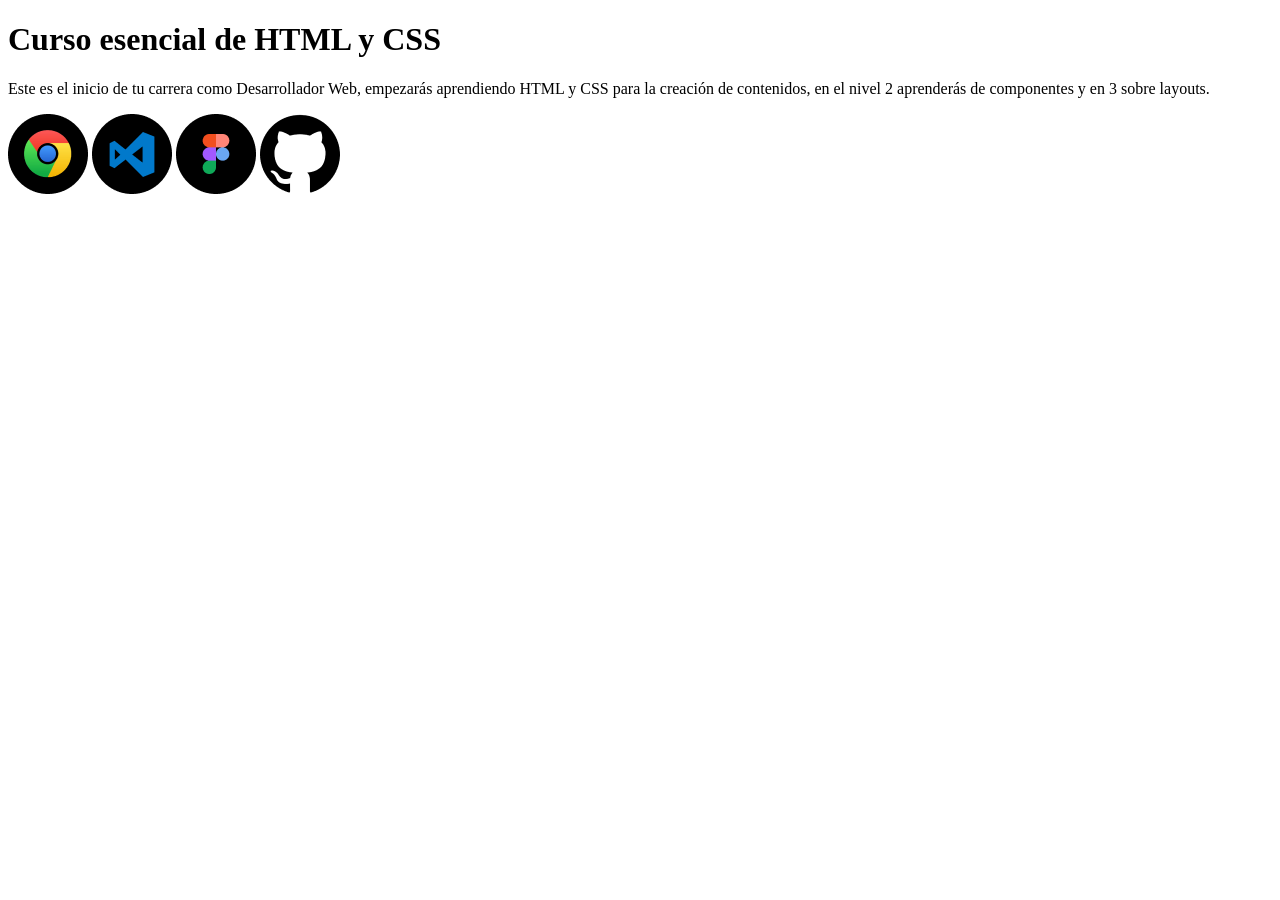
==== index.html @ 7b916be7 "v1" ====
<!DOCTYPE html>
<html lang="es">
<head>
    <meta charset="UTF-8">
    <meta http-equiv="X-UA-Compatible" content="IE=edge">
    <meta name="viewport" content="width=device-width, initial-scale=1.0">
    <title>Blog de Alejandro</title>
</head>
<body>
    <h1>
        Curso esencial de HTML y CSS
    </h1>

    <p>
        Este es el inicio de tu carrera como Desarrollador Web, empezarás aprendiendo HTML y CSS para la creación de contenidos, en el nivel 2 aprenderás de componentes y en 3 sobre layouts.
    </p>

    <img src="imagenes/google_chrome.png" alt="Logo de Google Chrome" title="Logo de Google Chrome">
    <img src="imagenes/visual_studio_code.png" alt="Logo del editor de codigo Visual Studio Code" title="Logo del editor de codigo Visual Studio Code">
    <img src="imagenes/figma.png" alt="Logo de Figma" title="Logo de Figma">
    <img src="imagenes/github.png" alt="Logo de Github" title="Logo de Github"> 
    
</body>
</html>
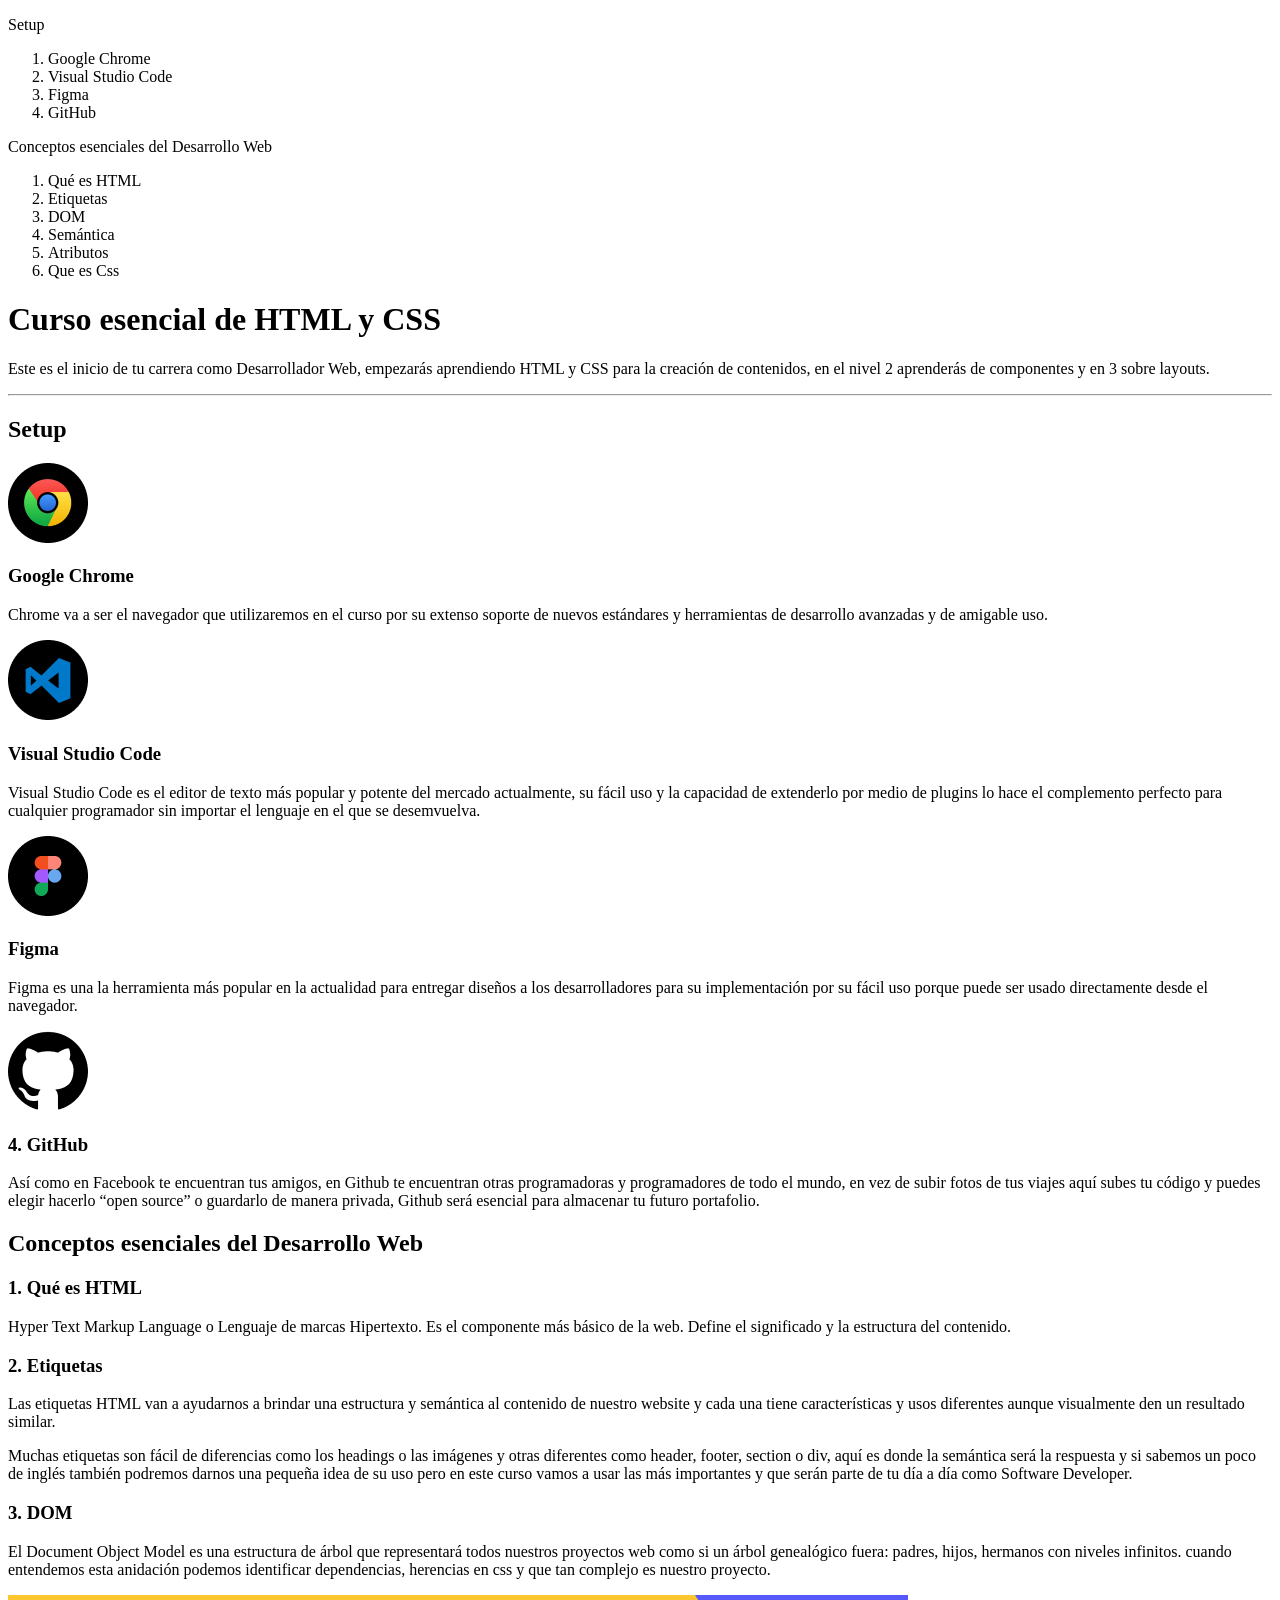
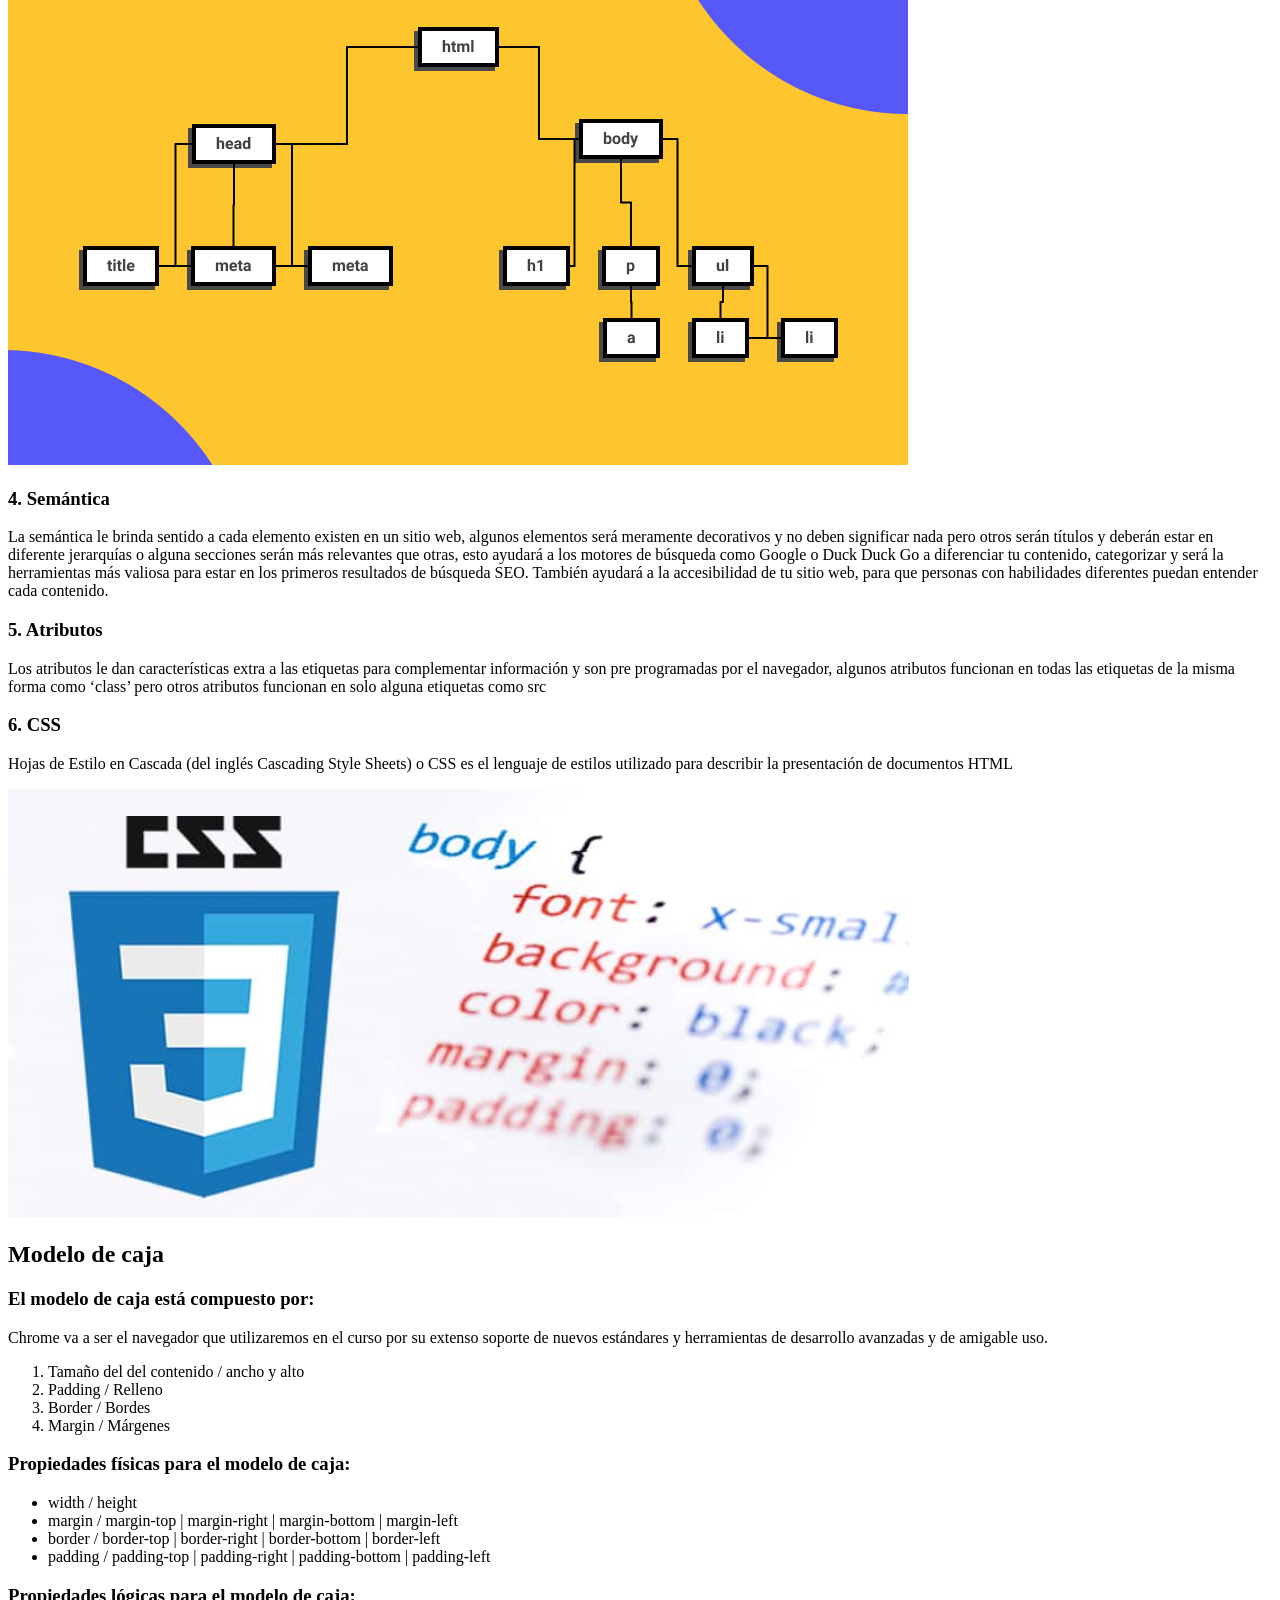
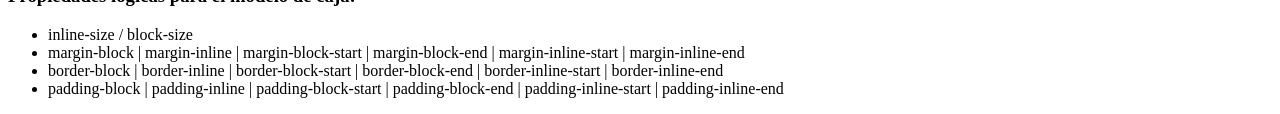
==== commit 71672fd1: "clase 16" ====
--- a/index.html
+++ b/index.html
@@ -7,6 +7,26 @@
     <title>Blog de Alejandro</title>
 </head>
 <body>
+    <header>
+        <nav>
+            <p>Setup</p>
+            <ol>
+                <li>Google Chrome</li>
+                <li>Visual Studio Code</li>
+                <li>Figma</li>
+                <li>GitHub</li>
+            </ol>
+            <p>Conceptos esenciales del Desarrollo Web</p>
+            <ol>
+                <li>Qué es HTML</li>
+                <li>Etiquetas</li>
+                <li>DOM</li>
+                <li>Semántica</li>
+                <li>Atributos</li>
+                <li>Que es Css</li>
+            </ol>
+        </nav>
+    </header>
     <h1>
         Curso esencial de HTML y CSS
     </h1>
@@ -14,11 +34,129 @@
     <p>
         Este es el inicio de tu carrera como Desarrollador Web, empezarás aprendiendo HTML y CSS para la creación de contenidos, en el nivel 2 aprenderás de componentes y en 3 sobre layouts.
     </p>
+    <hr>
 
+    <h2>
+        Setup
+    </h2>
     <img src="imagenes/google_chrome.png" alt="Logo de Google Chrome" title="Logo de Google Chrome">
+    <h3>
+        Google Chrome
+    </h3>
+    <p>
+        Chrome va a ser el navegador que utilizaremos en el curso por su extenso soporte de nuevos estándares y herramientas de desarrollo avanzadas y de amigable uso.
+    </p>
+
     <img src="imagenes/visual_studio_code.png" alt="Logo del editor de codigo Visual Studio Code" title="Logo del editor de codigo Visual Studio Code">
+    <h3>
+        Visual Studio Code
+    </h3>
+    <p>
+        Visual Studio Code es el editor de texto más popular y potente del mercado actualmente, su fácil uso y la capacidad de extenderlo por medio de plugins lo hace el complemento perfecto para cualquier programador sin importar el lenguaje en el que se desemvuelva.
+    </p>
+
     <img src="imagenes/figma.png" alt="Logo de Figma" title="Logo de Figma">
+    <h3>
+        Figma 
+    </h3>
+    <p>
+        Figma es una la herramienta más popular en la actualidad para entregar diseños a los desarrolladores para su implementación por su fácil uso porque puede ser usado directamente desde el navegador.
+    </p>
+
     <img src="imagenes/github.png" alt="Logo de Github" title="Logo de Github"> 
-    
-</body>
+    <h3>
+        4. GitHub
+    </h3>
+    <p>
+        Así como en Facebook te encuentran tus amigos, en Github te encuentran otras programadoras y programadores de todo el mundo, en vez de subir fotos de tus viajes aquí subes tu código y puedes elegir hacerlo “open source” o guardarlo de manera privada, Github será esencial para almacenar tu futuro portafolio.
+    </p>
+
+    <h2>
+        Conceptos esenciales del Desarrollo Web
+    </h2>
+    <h3>
+        1. Qué es HTML
+    </h3>
+    <p>
+        Hyper Text Markup Language o Lenguaje de marcas Hipertexto. Es el componente más básico de la web. Define el significado y la estructura del contenido.
+    </p>
+
+    <h3>
+        2. Etiquetas
+    </h3>
+    <p>
+        Las etiquetas HTML van a ayudarnos a brindar una estructura y semántica al contenido de nuestro website y cada una tiene características y usos diferentes aunque visualmente den un resultado similar.
+    </p>
+    <p>
+        Muchas etiquetas son fácil de diferencias como los headings o las imágenes y otras diferentes como header, footer, section o div, aquí es donde la semántica será la respuesta y si sabemos un poco de inglés también podremos darnos una pequeña idea de su uso pero en este curso vamos a usar las más importantes y que serán parte de tu día a día como Software Developer.
+    </p>
+
+    <h3>
+        3. DOM
+    </h3>
+    <p>
+        El Document Object Model es una estructura de árbol que representará todos nuestros proyectos web como si un árbol genealógico fuera: padres, hijos, hermanos con niveles infinitos. cuando entendemos esta anidación podemos identificar dependencias, herencias en css y que tan complejo es nuestro proyecto.
+    </p>
+    <img src="./imagenes/dom.png" alt="Estructura de Arbol que representa al Document Object Model">
+
+    <h3>
+        4. Semántica
+    </h3>
+    <p>
+        La semántica le brinda sentido a cada elemento existen en un sitio web, algunos elementos será meramente decorativos y no deben significar nada pero otros serán títulos y deberán estar en diferente jerarquías o alguna secciones serán más relevantes que otras, esto ayudará a los motores de búsqueda como Google o Duck Duck Go a diferenciar tu contenido, categorizar y será la herramientas más valiosa para estar en los primeros resultados de búsqueda SEO. También ayudará a la accesibilidad de tu sitio web, para que personas con habilidades diferentes puedan entender cada contenido.
+    </p>
+
+    <h3>
+        5. Atributos
+    </h3>
+    <p>
+        Los atributos le dan características extra a las etiquetas para complementar información y son pre programadas por el navegador, algunos atributos funcionan en todas las etiquetas de la misma forma como ‘class’ pero otros atributos funcionan en solo alguna etiquetas como src
+    </p>
+
+    <h3>
+        6. CSS
+    </h3>
+    <p>
+        Hojas de Estilo en Cascada (del inglés Cascading Style Sheets) o CSS es el lenguaje de estilos utilizado para describir la presentación de documentos HTML
+    </p>
+    <img src="./imagenes/css.png" alt="Hojas de Estilo en Cascada">
+
+    <h2>
+        Modelo de caja
+    </h2>
+    <h3>
+        El modelo de caja está compuesto por:
+    </h3>
+    <p>
+        Chrome va a ser el navegador que utilizaremos en el curso por su extenso soporte de nuevos estándares y herramientas de desarrollo avanzadas y de amigable uso.
+    </p>
+    <ol>
+        <li>Tamaño del del contenido / ancho y alto</li>
+        <li>Padding / Relleno</li>
+        <li>Border / Bordes</li>
+        <li>Margin / Márgenes</li>
+    </ol>
+
+    <h3>
+        Propiedades físicas para el modelo de caja:
+    </h3>
+    <ul>
+        <li>width / height</li>
+        <li>margin / margin-top | margin-right | margin-bottom | margin-left</li>
+        <li>border / border-top | border-right | border-bottom | border-left</li>
+        <li>padding / padding-top | padding-right | padding-bottom | padding-left</li>
+    </ul>
+
+    <h3>
+        Propiedades lógicas para el modelo de caja:
+    </h3>
+    <ul>
+        <li>inline-size / block-size</li>
+        <li>margin-block | margin-inline | margin-block-start | margin-block-end | margin-inline-start | margin-inline-end</li>
+        <li>border-block | border-inline | border-block-start | border-block-end | border-inline-start | border-inline-end</li>
+        <li>padding-block | padding-inline | padding-block-start | padding-block-end | padding-inline-start | padding-inline-end</li>
+    </ul>
+
+
+    </body>
 </html>
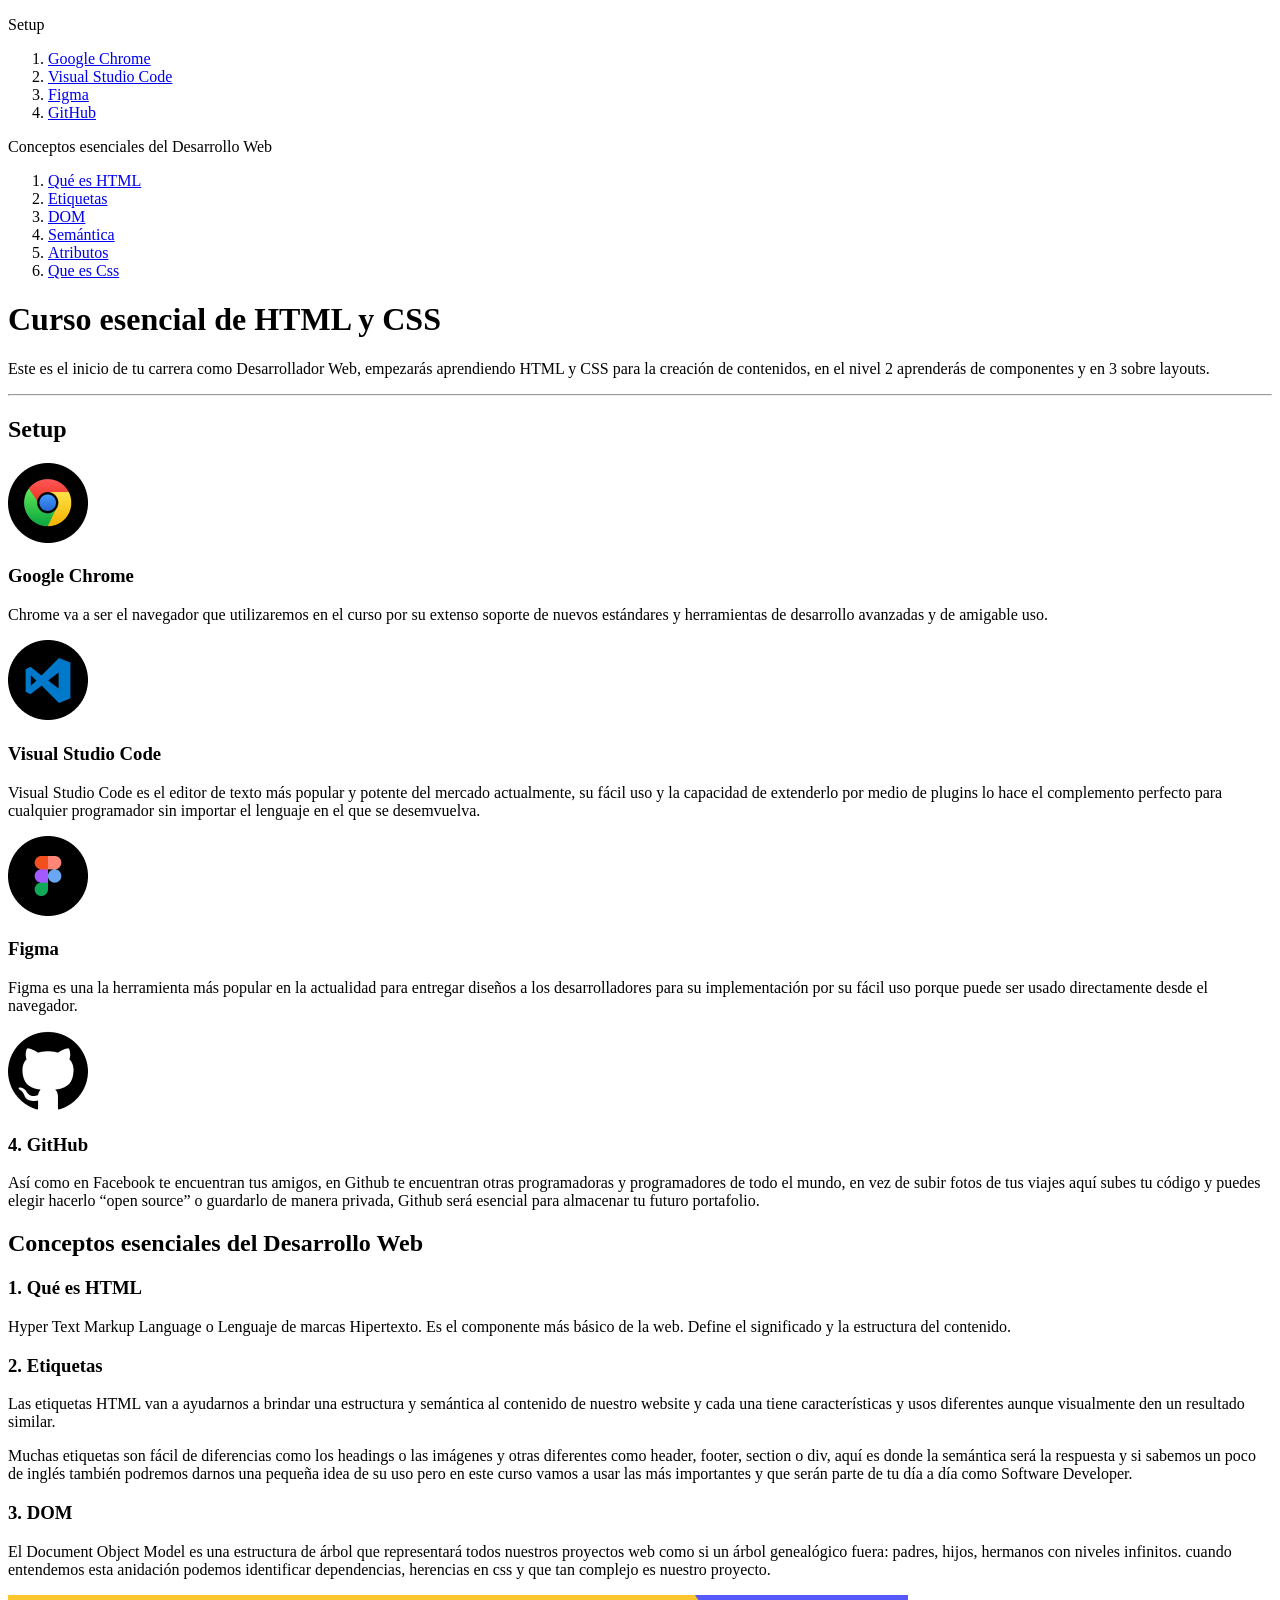
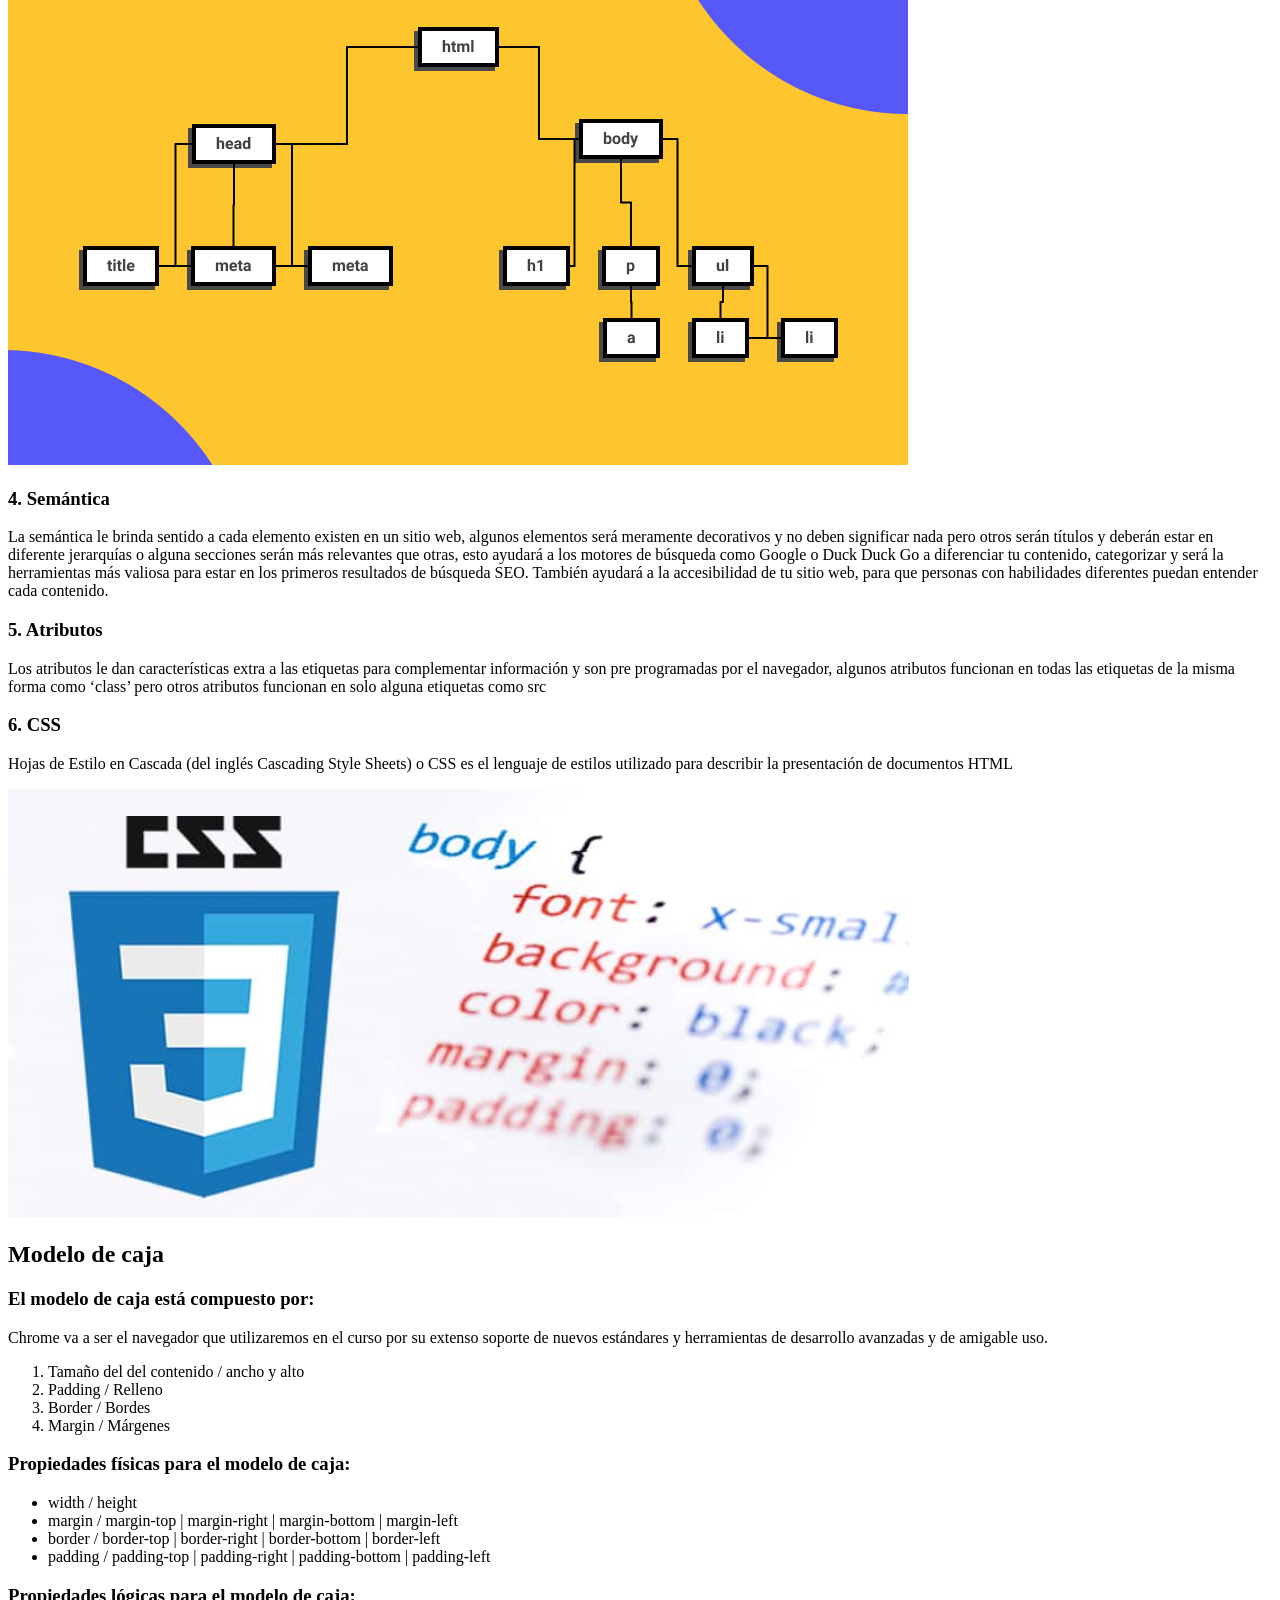
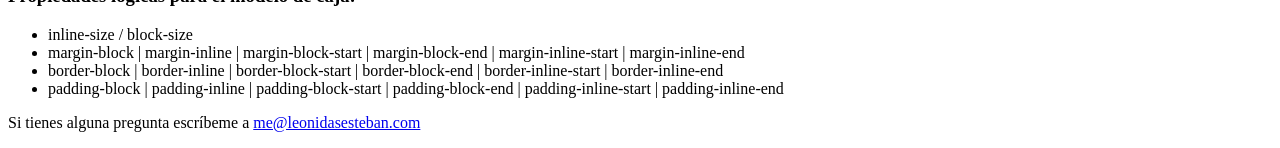
==== commit f831e67d: "clase 17" ====
--- a/index.html
+++ b/index.html
@@ -11,19 +11,19 @@
         <nav>
             <p>Setup</p>
             <ol>
-                <li>Google Chrome</li>
-                <li>Visual Studio Code</li>
-                <li>Figma</li>
-                <li>GitHub</li>
+                <li><a href="#google-chrome">Google Chrome</a></li>
+                <li><a href="#vsc">Visual Studio Code</a> </li>
+                <li><a href="#figma">Figma</a> </li>
+                <li><a href="#github">GitHub</a> </li>
             </ol>
             <p>Conceptos esenciales del Desarrollo Web</p>
             <ol>
-                <li>Qué es HTML</li>
-                <li>Etiquetas</li>
-                <li>DOM</li>
-                <li>Semántica</li>
-                <li>Atributos</li>
-                <li>Que es Css</li>
+                <li><a href="#html">Qué es HTML</a> </li>
+                <li><a href="#etiquetas">Etiquetas</a> </li>
+                <li><a href="#dom">DOM</a> </li>
+                <li><a href="#semantica">Semántica</a> </li>
+                <li><a href="#atributos">Atributos</a> </li>
+                <li><a href="#css">Que es Css</a> </li>
             </ol>
         </nav>
     </header>
@@ -40,7 +40,7 @@
         Setup
     </h2>
     <img src="imagenes/google_chrome.png" alt="Logo de Google Chrome" title="Logo de Google Chrome">
-    <h3>
+    <h3 id="google-chrome">
         Google Chrome
     </h3>
     <p>
@@ -48,7 +48,7 @@
     </p>
 
     <img src="imagenes/visual_studio_code.png" alt="Logo del editor de codigo Visual Studio Code" title="Logo del editor de codigo Visual Studio Code">
-    <h3>
+    <h3 id="vsc">
         Visual Studio Code
     </h3>
     <p>
@@ -56,7 +56,7 @@
     </p>
 
     <img src="imagenes/figma.png" alt="Logo de Figma" title="Logo de Figma">
-    <h3>
+    <h3 id="figma">
         Figma 
     </h3>
     <p>
@@ -64,7 +64,7 @@
     </p>
 
     <img src="imagenes/github.png" alt="Logo de Github" title="Logo de Github"> 
-    <h3>
+    <h3 id="github">
         4. GitHub
     </h3>
     <p>
@@ -74,14 +74,14 @@
     <h2>
         Conceptos esenciales del Desarrollo Web
     </h2>
-    <h3>
+    <h3 id="html">
         1. Qué es HTML
     </h3>
     <p>
         Hyper Text Markup Language o Lenguaje de marcas Hipertexto. Es el componente más básico de la web. Define el significado y la estructura del contenido.
     </p>
 
-    <h3>
+    <h3 id="etiquetas">
         2. Etiquetas
     </h3>
     <p>
@@ -91,7 +91,7 @@
         Muchas etiquetas son fácil de diferencias como los headings o las imágenes y otras diferentes como header, footer, section o div, aquí es donde la semántica será la respuesta y si sabemos un poco de inglés también podremos darnos una pequeña idea de su uso pero en este curso vamos a usar las más importantes y que serán parte de tu día a día como Software Developer.
     </p>
 
-    <h3>
+    <h3 id="dom">
         3. DOM
     </h3>
     <p>
@@ -99,21 +99,21 @@
     </p>
     <img src="./imagenes/dom.png" alt="Estructura de Arbol que representa al Document Object Model">
 
-    <h3>
+    <h3 id="semantica">
         4. Semántica
     </h3>
     <p>
         La semántica le brinda sentido a cada elemento existen en un sitio web, algunos elementos será meramente decorativos y no deben significar nada pero otros serán títulos y deberán estar en diferente jerarquías o alguna secciones serán más relevantes que otras, esto ayudará a los motores de búsqueda como Google o Duck Duck Go a diferenciar tu contenido, categorizar y será la herramientas más valiosa para estar en los primeros resultados de búsqueda SEO. También ayudará a la accesibilidad de tu sitio web, para que personas con habilidades diferentes puedan entender cada contenido.
     </p>
 
-    <h3>
+    <h3 id="atributos">
         5. Atributos
     </h3>
     <p>
         Los atributos le dan características extra a las etiquetas para complementar información y son pre programadas por el navegador, algunos atributos funcionan en todas las etiquetas de la misma forma como ‘class’ pero otros atributos funcionan en solo alguna etiquetas como src
     </p>
 
-    <h3>
+    <h3 id="css">
         6. CSS
     </h3>
     <p>
@@ -156,6 +156,7 @@
         <li>border-block | border-inline | border-block-start | border-block-end | border-inline-start | border-inline-end</li>
         <li>padding-block | padding-inline | padding-block-start | padding-block-end | padding-inline-start | padding-inline-end</li>
     </ul>
+    <p>Si tienes alguna pregunta escríbeme a <a href="mailto:me@leonidasesteban.com">me@leonidasesteban.com</a></p>
 
 
     </body>
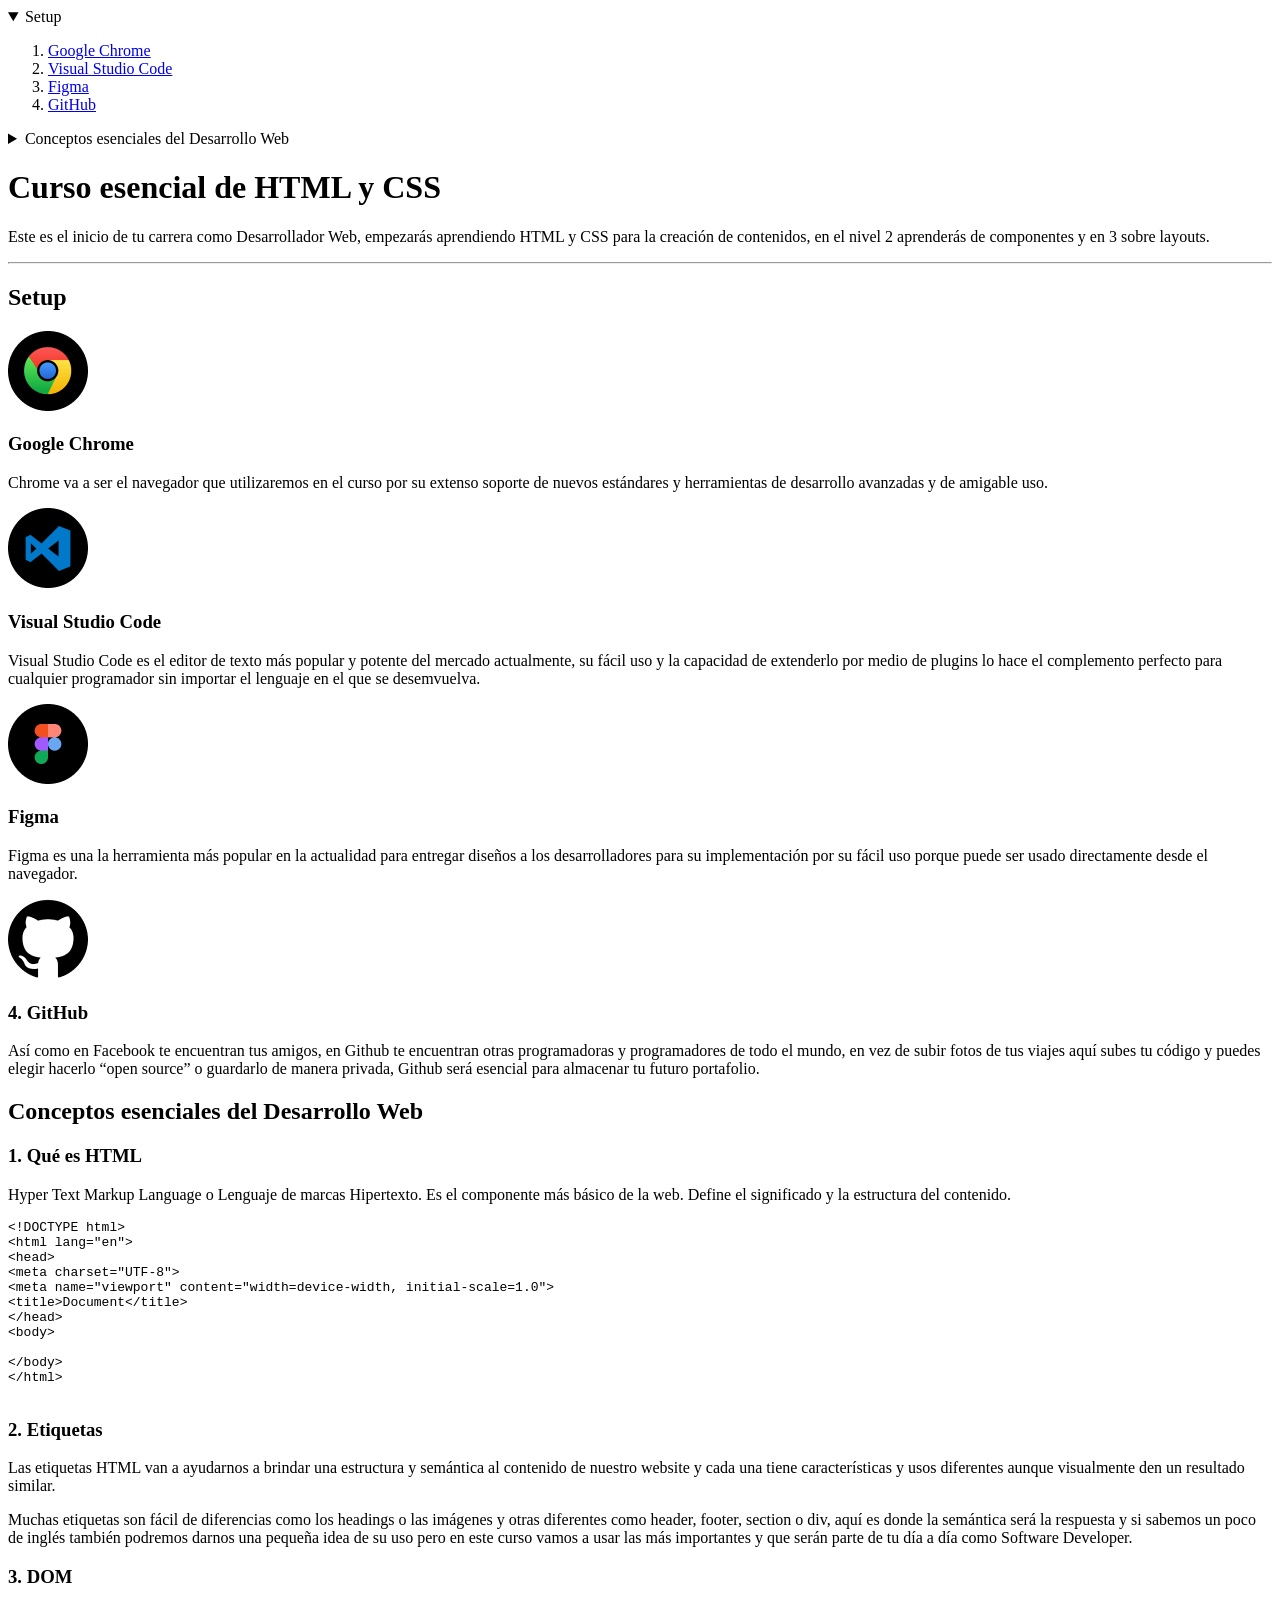
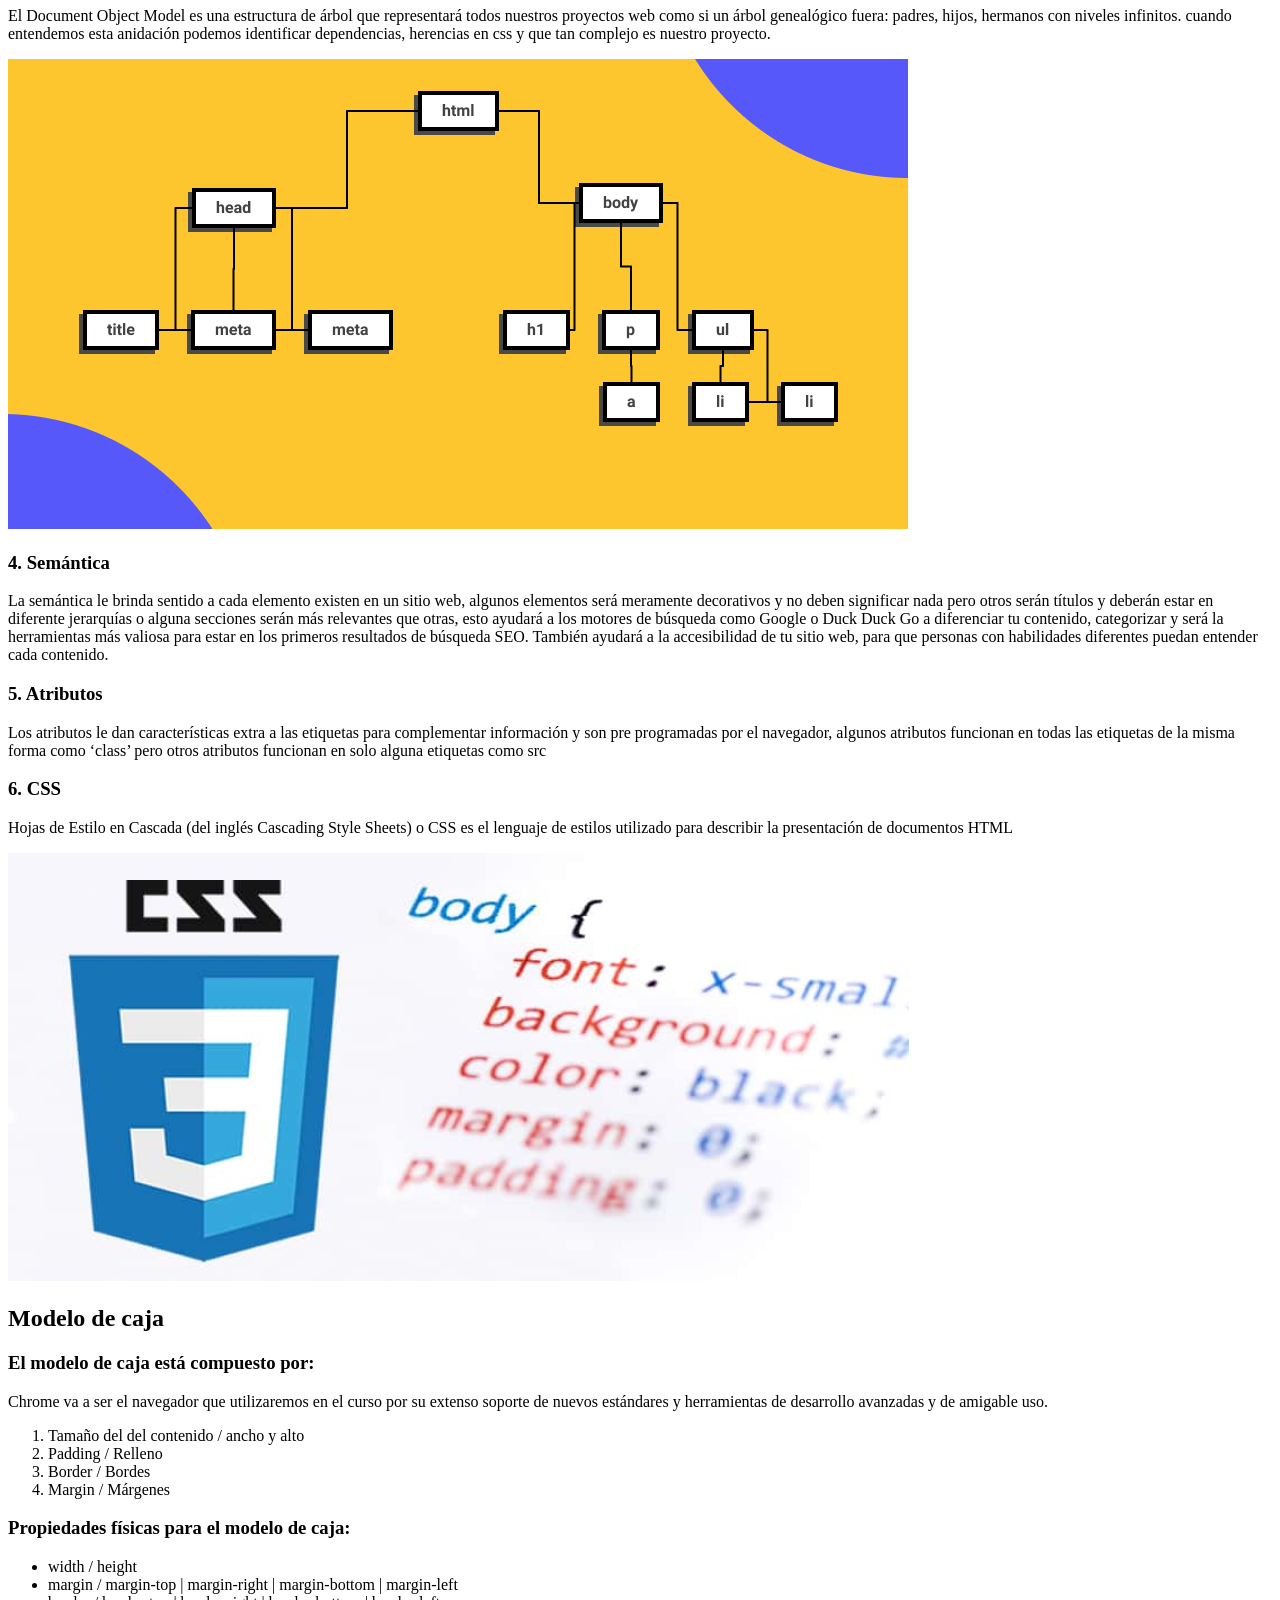
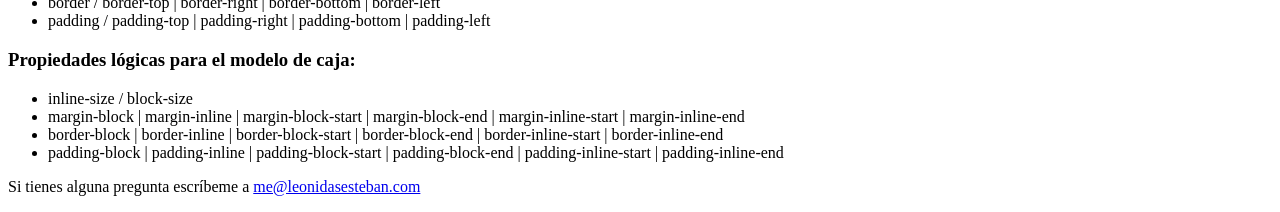
==== commit 48486284: "clase 18 y 19" ====
--- a/index.html
+++ b/index.html
@@ -1,162 +1,185 @@
 <!DOCTYPE html>
 <html lang="es">
-<head>
-    <meta charset="UTF-8">
-    <meta http-equiv="X-UA-Compatible" content="IE=edge">
-    <meta name="viewport" content="width=device-width, initial-scale=1.0">
-    <title>Blog de Alejandro</title>
-</head>
-<body>
-    <header>
-        <nav>
-            <p>Setup</p>
-            <ol>
-                <li><a href="#google-chrome">Google Chrome</a></li>
-                <li><a href="#vsc">Visual Studio Code</a> </li>
-                <li><a href="#figma">Figma</a> </li>
-                <li><a href="#github">GitHub</a> </li>
-            </ol>
-            <p>Conceptos esenciales del Desarrollo Web</p>
-            <ol>
-                <li><a href="#html">Qué es HTML</a> </li>
-                <li><a href="#etiquetas">Etiquetas</a> </li>
-                <li><a href="#dom">DOM</a> </li>
-                <li><a href="#semantica">Semántica</a> </li>
-                <li><a href="#atributos">Atributos</a> </li>
-                <li><a href="#css">Que es Css</a> </li>
-            </ol>
-        </nav>
-    </header>
-    <h1>
-        Curso esencial de HTML y CSS
-    </h1>
+    <head>
+        <meta charset="UTF-8">
+        <meta http-equiv="X-UA-Compatible" content="IE=edge">
+        <meta name="viewport" content="width=device-width, initial-scale=1.0">
+        <title>Blog de Alejandro</title>
+    </head>
+    <body>
+        <header>
+            <nav>
+                <details open>
+                    <summary>
+                        Setup
 
-    <p>
-        Este es el inicio de tu carrera como Desarrollador Web, empezarás aprendiendo HTML y CSS para la creación de contenidos, en el nivel 2 aprenderás de componentes y en 3 sobre layouts.
-    </p>
-    <hr>
+                    </summary>
+                    <ol>
+                        <li><a href="#google-chrome">Google Chrome</a></li>
+                        <li><a href="#vsc">Visual Studio Code</a> </li>
+                        <li><a href="#figma">Figma</a> </li>
+                        <li><a href="#github">GitHub</a> </li>
+                    </ol>
+                </details>
 
-    <h2>
-        Setup
-    </h2>
-    <img src="imagenes/google_chrome.png" alt="Logo de Google Chrome" title="Logo de Google Chrome">
-    <h3 id="google-chrome">
-        Google Chrome
-    </h3>
-    <p>
-        Chrome va a ser el navegador que utilizaremos en el curso por su extenso soporte de nuevos estándares y herramientas de desarrollo avanzadas y de amigable uso.
-    </p>
+                <details>
+                    <summary>
+                        Conceptos esenciales del Desarrollo Web
+                    </summary>
+                    <ol>
+                        <li><a href="#html">Qué es HTML</a> </li>
+                        <li><a href="#etiquetas">Etiquetas</a> </li>
+                        <li><a href="#dom">DOM</a> </li>
+                        <li><a href="#semantica">Semántica</a> </li>
+                        <li><a href="#atributos">Atributos</a> </li>
+                        <li><a href="#css">Que es Css</a> </li>
+                    </ol>
+                </details>
+            </nav>
+        </header>
+        <h1>
+            Curso esencial de HTML y CSS
+        </h1>
 
-    <img src="imagenes/visual_studio_code.png" alt="Logo del editor de codigo Visual Studio Code" title="Logo del editor de codigo Visual Studio Code">
-    <h3 id="vsc">
-        Visual Studio Code
-    </h3>
-    <p>
-        Visual Studio Code es el editor de texto más popular y potente del mercado actualmente, su fácil uso y la capacidad de extenderlo por medio de plugins lo hace el complemento perfecto para cualquier programador sin importar el lenguaje en el que se desemvuelva.
-    </p>
+        <p>
+            Este es el inicio de tu carrera como Desarrollador Web, empezarás aprendiendo HTML y CSS para la creación de contenidos, en el nivel 2 aprenderás de componentes y en 3 sobre layouts.
+        </p>
+        <hr>
 
-    <img src="imagenes/figma.png" alt="Logo de Figma" title="Logo de Figma">
-    <h3 id="figma">
-        Figma 
-    </h3>
-    <p>
-        Figma es una la herramienta más popular en la actualidad para entregar diseños a los desarrolladores para su implementación por su fácil uso porque puede ser usado directamente desde el navegador.
-    </p>
+        <h2>
+            Setup
+        </h2>
+        <img src="imagenes/google_chrome.png" alt="Logo de Google Chrome" title="Logo de Google Chrome">
+        <h3 id="google-chrome">
+            Google Chrome
+        </h3>
+        <p>
+            Chrome va a ser el navegador que utilizaremos en el curso por su extenso soporte de nuevos estándares y herramientas de desarrollo avanzadas y de amigable uso.
+        </p>
 
-    <img src="imagenes/github.png" alt="Logo de Github" title="Logo de Github"> 
-    <h3 id="github">
-        4. GitHub
-    </h3>
-    <p>
-        Así como en Facebook te encuentran tus amigos, en Github te encuentran otras programadoras y programadores de todo el mundo, en vez de subir fotos de tus viajes aquí subes tu código y puedes elegir hacerlo “open source” o guardarlo de manera privada, Github será esencial para almacenar tu futuro portafolio.
-    </p>
+        <img src="imagenes/visual_studio_code.png" alt="Logo del editor de codigo Visual Studio Code" title="Logo del editor de codigo Visual Studio Code">
+        <h3 id="vsc">
+            Visual Studio Code
+        </h3>
+        <p>
+            Visual Studio Code es el editor de texto más popular y potente del mercado actualmente, su fácil uso y la capacidad de extenderlo por medio de plugins lo hace el complemento perfecto para cualquier programador sin importar el lenguaje en el que se desemvuelva.
+        </p>
 
-    <h2>
-        Conceptos esenciales del Desarrollo Web
-    </h2>
-    <h3 id="html">
-        1. Qué es HTML
-    </h3>
-    <p>
-        Hyper Text Markup Language o Lenguaje de marcas Hipertexto. Es el componente más básico de la web. Define el significado y la estructura del contenido.
-    </p>
+        <img src="imagenes/figma.png" alt="Logo de Figma" title="Logo de Figma">
+        <h3 id="figma">
+            Figma 
+        </h3>
+        <p>
+            Figma es una la herramienta más popular en la actualidad para entregar diseños a los desarrolladores para su implementación por su fácil uso porque puede ser usado directamente desde el navegador.
+        </p>
 
-    <h3 id="etiquetas">
-        2. Etiquetas
-    </h3>
-    <p>
-        Las etiquetas HTML van a ayudarnos a brindar una estructura y semántica al contenido de nuestro website y cada una tiene características y usos diferentes aunque visualmente den un resultado similar.
-    </p>
-    <p>
-        Muchas etiquetas son fácil de diferencias como los headings o las imágenes y otras diferentes como header, footer, section o div, aquí es donde la semántica será la respuesta y si sabemos un poco de inglés también podremos darnos una pequeña idea de su uso pero en este curso vamos a usar las más importantes y que serán parte de tu día a día como Software Developer.
-    </p>
+        <img src="imagenes/github.png" alt="Logo de Github" title="Logo de Github"> 
+        <h3 id="github">
+            4. GitHub
+        </h3>
+        <p>
+            Así como en Facebook te encuentran tus amigos, en Github te encuentran otras programadoras y programadores de todo el mundo, en vez de subir fotos de tus viajes aquí subes tu código y puedes elegir hacerlo “open source” o guardarlo de manera privada, Github será esencial para almacenar tu futuro portafolio.
+        </p>
 
-    <h3 id="dom">
-        3. DOM
-    </h3>
-    <p>
-        El Document Object Model es una estructura de árbol que representará todos nuestros proyectos web como si un árbol genealógico fuera: padres, hijos, hermanos con niveles infinitos. cuando entendemos esta anidación podemos identificar dependencias, herencias en css y que tan complejo es nuestro proyecto.
-    </p>
-    <img src="./imagenes/dom.png" alt="Estructura de Arbol que representa al Document Object Model">
+        <h2>
+            Conceptos esenciales del Desarrollo Web
+        </h2>
+        <h3 id="html">
+            1. Qué es HTML
+        </h3>
+        <p>
+            Hyper Text Markup Language o Lenguaje de marcas Hipertexto. Es el componente más básico de la web. Define el significado y la estructura del contenido.
+        </p>
+        <pre>
+&lt;!DOCTYPE html&gt;
+&lt;html lang=&quot;en&quot;&gt;
+&lt;head&gt;
+&lt;meta charset=&quot;UTF-8&quot;&gt;
+&lt;meta name=&quot;viewport&quot; content=&quot;width=device-width, initial-scale=1.0&quot;&gt;
+&lt;title&gt;Document&lt;/title&gt;
+&lt;/head&gt;
+&lt;body&gt;
 
-    <h3 id="semantica">
-        4. Semántica
-    </h3>
-    <p>
-        La semántica le brinda sentido a cada elemento existen en un sitio web, algunos elementos será meramente decorativos y no deben significar nada pero otros serán títulos y deberán estar en diferente jerarquías o alguna secciones serán más relevantes que otras, esto ayudará a los motores de búsqueda como Google o Duck Duck Go a diferenciar tu contenido, categorizar y será la herramientas más valiosa para estar en los primeros resultados de búsqueda SEO. También ayudará a la accesibilidad de tu sitio web, para que personas con habilidades diferentes puedan entender cada contenido.
-    </p>
+&lt;/body&gt;
+&lt;/html&gt;
+        </pre>
 
-    <h3 id="atributos">
-        5. Atributos
-    </h3>
-    <p>
-        Los atributos le dan características extra a las etiquetas para complementar información y son pre programadas por el navegador, algunos atributos funcionan en todas las etiquetas de la misma forma como ‘class’ pero otros atributos funcionan en solo alguna etiquetas como src
-    </p>
+        <h3 id="etiquetas">
+            2. Etiquetas
+        </h3>
+        <p>
+            Las etiquetas HTML van a ayudarnos a brindar una estructura y semántica al contenido de nuestro website y cada una tiene características y usos diferentes aunque visualmente den un resultado similar.
+        </p>
+        <p>
+            Muchas etiquetas son fácil de diferencias como los headings o las imágenes y otras diferentes como header, footer, section o div, aquí es donde la semántica será la respuesta y si sabemos un poco de inglés también podremos darnos una pequeña idea de su uso pero en este curso vamos a usar las más importantes y que serán parte de tu día a día como Software Developer.
+        </p>
 
-    <h3 id="css">
-        6. CSS
-    </h3>
-    <p>
-        Hojas de Estilo en Cascada (del inglés Cascading Style Sheets) o CSS es el lenguaje de estilos utilizado para describir la presentación de documentos HTML
-    </p>
-    <img src="./imagenes/css.png" alt="Hojas de Estilo en Cascada">
+        <h3 id="dom">
+            3. DOM
+        </h3>
+        <p>
+            El Document Object Model es una estructura de árbol que representará todos nuestros proyectos web como si un árbol genealógico fuera: padres, hijos, hermanos con niveles infinitos. cuando entendemos esta anidación podemos identificar dependencias, herencias en css y que tan complejo es nuestro proyecto.
+        </p>
+        <img src="./imagenes/dom.png" alt="Estructura de Arbol que representa al Document Object Model">
 
-    <h2>
-        Modelo de caja
-    </h2>
-    <h3>
-        El modelo de caja está compuesto por:
-    </h3>
-    <p>
-        Chrome va a ser el navegador que utilizaremos en el curso por su extenso soporte de nuevos estándares y herramientas de desarrollo avanzadas y de amigable uso.
-    </p>
-    <ol>
-        <li>Tamaño del del contenido / ancho y alto</li>
-        <li>Padding / Relleno</li>
-        <li>Border / Bordes</li>
-        <li>Margin / Márgenes</li>
-    </ol>
+        <h3 id="semantica">
+            4. Semántica
+        </h3>
+        <p>
+            La semántica le brinda sentido a cada elemento existen en un sitio web, algunos elementos será meramente decorativos y no deben significar nada pero otros serán títulos y deberán estar en diferente jerarquías o alguna secciones serán más relevantes que otras, esto ayudará a los motores de búsqueda como Google o Duck Duck Go a diferenciar tu contenido, categorizar y será la herramientas más valiosa para estar en los primeros resultados de búsqueda SEO. También ayudará a la accesibilidad de tu sitio web, para que personas con habilidades diferentes puedan entender cada contenido.
+        </p>
 
-    <h3>
-        Propiedades físicas para el modelo de caja:
-    </h3>
-    <ul>
-        <li>width / height</li>
-        <li>margin / margin-top | margin-right | margin-bottom | margin-left</li>
-        <li>border / border-top | border-right | border-bottom | border-left</li>
-        <li>padding / padding-top | padding-right | padding-bottom | padding-left</li>
-    </ul>
+        <h3 id="atributos">
+            5. Atributos
+        </h3>
+        <p>
+            Los atributos le dan características extra a las etiquetas para complementar información y son pre programadas por el navegador, algunos atributos funcionan en todas las etiquetas de la misma forma como ‘class’ pero otros atributos funcionan en solo alguna etiquetas como src
+        </p>
 
-    <h3>
-        Propiedades lógicas para el modelo de caja:
-    </h3>
-    <ul>
-        <li>inline-size / block-size</li>
-        <li>margin-block | margin-inline | margin-block-start | margin-block-end | margin-inline-start | margin-inline-end</li>
-        <li>border-block | border-inline | border-block-start | border-block-end | border-inline-start | border-inline-end</li>
-        <li>padding-block | padding-inline | padding-block-start | padding-block-end | padding-inline-start | padding-inline-end</li>
-    </ul>
-    <p>Si tienes alguna pregunta escríbeme a <a href="mailto:me@leonidasesteban.com">me@leonidasesteban.com</a></p>
+        <h3 id="css">
+            6. CSS
+        </h3>
+        <p>
+            Hojas de Estilo en Cascada (del inglés Cascading Style Sheets) o CSS es el lenguaje de estilos utilizado para describir la presentación de documentos HTML
+        </p>
+        <img src="./imagenes/css.png" alt="Hojas de Estilo en Cascada">
+
+        <h2>
+            Modelo de caja
+        </h2>
+        <h3>
+            El modelo de caja está compuesto por:
+        </h3>
+        <p>
+            Chrome va a ser el navegador que utilizaremos en el curso por su extenso soporte de nuevos estándares y herramientas de desarrollo avanzadas y de amigable uso.
+        </p>
+        <ol>
+            <li>Tamaño del del contenido / ancho y alto</li>
+            <li>Padding / Relleno</li>
+            <li>Border / Bordes</li>
+            <li>Margin / Márgenes</li>
+        </ol>
+
+        <h3>
+            Propiedades físicas para el modelo de caja:
+        </h3>
+        <ul>
+            <li>width / height</li>
+            <li>margin / margin-top | margin-right | margin-bottom | margin-left</li>
+            <li>border / border-top | border-right | border-bottom | border-left</li>
+            <li>padding / padding-top | padding-right | padding-bottom | padding-left</li>
+        </ul>
+
+        <h3>
+            Propiedades lógicas para el modelo de caja:
+        </h3>
+        <ul>
+            <li>inline-size / block-size</li>
+            <li>margin-block | margin-inline | margin-block-start | margin-block-end | margin-inline-start | margin-inline-end</li>
+            <li>border-block | border-inline | border-block-start | border-block-end | border-inline-start | border-inline-end</li>
+            <li>padding-block | padding-inline | padding-block-start | padding-block-end | padding-inline-start | padding-inline-end</li>
+        </ul>
+        <p>Si tienes alguna pregunta escríbeme a <a href="mailto:me@leonidasesteban.com">me@leonidasesteban.com</a></p>
 
 
     </body>
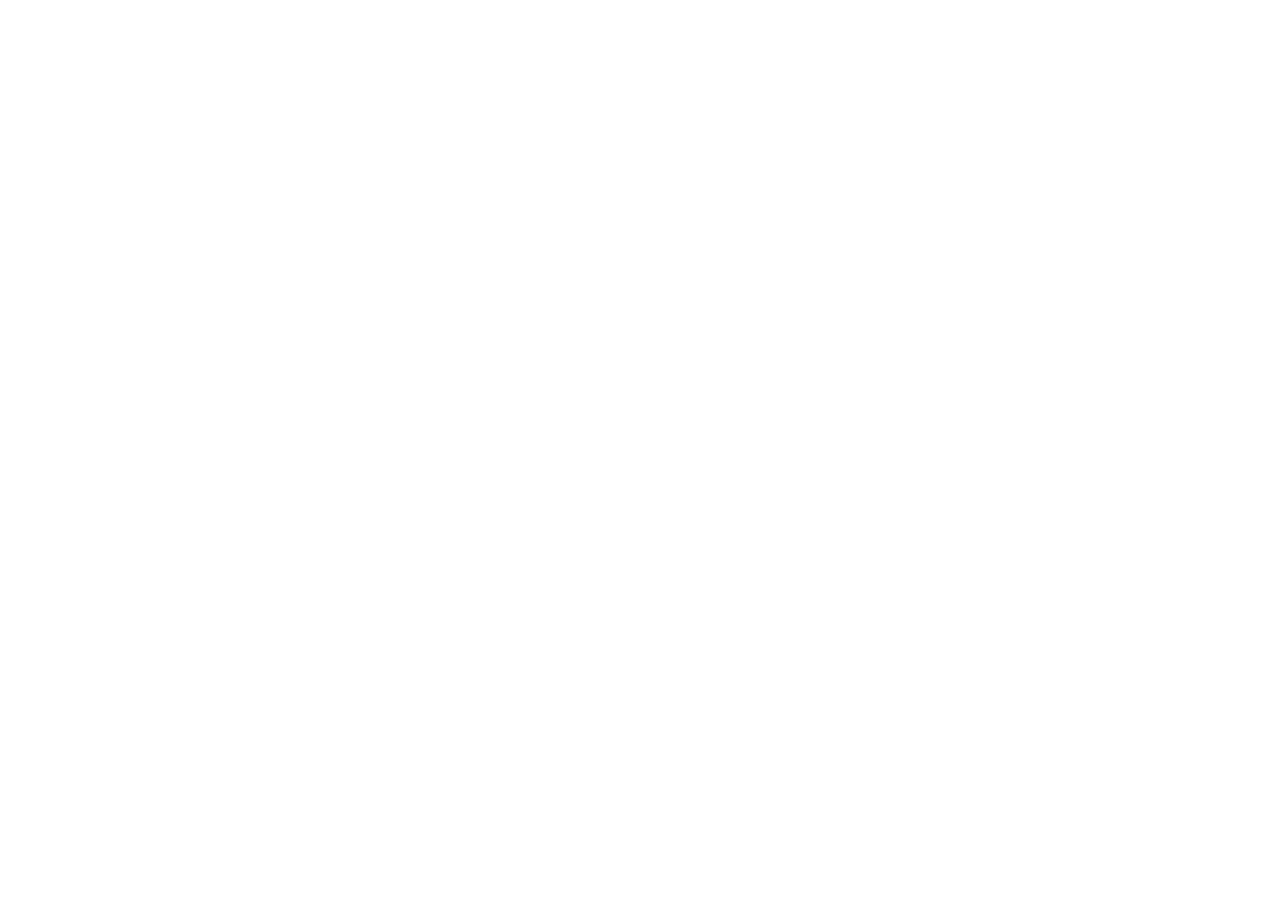
==== commit 4790fbc5: "el inicio del camino" ====
--- a/index.html
+++ b/index.html
@@ -1,186 +1,12 @@
 <!DOCTYPE html>
-<html lang="es">
-    <head>
-        <meta charset="UTF-8">
-        <meta http-equiv="X-UA-Compatible" content="IE=edge">
-        <meta name="viewport" content="width=device-width, initial-scale=1.0">
-        <title>Blog de Alejandro</title>
-    </head>
-    <body>
-        <header>
-            <nav>
-                <details open>
-                    <summary>
-                        Setup
+<html lang="en">
+<head>
+  <meta charset="UTF-8">
+  <meta http-equiv="X-UA-Compatible" content="IE=edge">
+  <meta name="viewport" content="width=device-width, initial-scale=1.0">
+  <title>Document</title>
+</head>
+<body>
 
-                    </summary>
-                    <ol>
-                        <li><a href="#google-chrome">Google Chrome</a></li>
-                        <li><a href="#vsc">Visual Studio Code</a> </li>
-                        <li><a href="#figma">Figma</a> </li>
-                        <li><a href="#github">GitHub</a> </li>
-                    </ol>
-                </details>
-
-                <details>
-                    <summary>
-                        Conceptos esenciales del Desarrollo Web
-                    </summary>
-                    <ol>
-                        <li><a href="#html">Qué es HTML</a> </li>
-                        <li><a href="#etiquetas">Etiquetas</a> </li>
-                        <li><a href="#dom">DOM</a> </li>
-                        <li><a href="#semantica">Semántica</a> </li>
-                        <li><a href="#atributos">Atributos</a> </li>
-                        <li><a href="#css">Que es Css</a> </li>
-                    </ol>
-                </details>
-            </nav>
-        </header>
-        <h1>
-            Curso esencial de HTML y CSS
-        </h1>
-
-        <p>
-            Este es el inicio de tu carrera como Desarrollador Web, empezarás aprendiendo HTML y CSS para la creación de contenidos, en el nivel 2 aprenderás de componentes y en 3 sobre layouts.
-        </p>
-        <hr>
-
-        <h2>
-            Setup
-        </h2>
-        <img src="imagenes/google_chrome.png" alt="Logo de Google Chrome" title="Logo de Google Chrome">
-        <h3 id="google-chrome">
-            Google Chrome
-        </h3>
-        <p>
-            Chrome va a ser el navegador que utilizaremos en el curso por su extenso soporte de nuevos estándares y herramientas de desarrollo avanzadas y de amigable uso.
-        </p>
-
-        <img src="imagenes/visual_studio_code.png" alt="Logo del editor de codigo Visual Studio Code" title="Logo del editor de codigo Visual Studio Code">
-        <h3 id="vsc">
-            Visual Studio Code
-        </h3>
-        <p>
-            Visual Studio Code es el editor de texto más popular y potente del mercado actualmente, su fácil uso y la capacidad de extenderlo por medio de plugins lo hace el complemento perfecto para cualquier programador sin importar el lenguaje en el que se desemvuelva.
-        </p>
-
-        <img src="imagenes/figma.png" alt="Logo de Figma" title="Logo de Figma">
-        <h3 id="figma">
-            Figma 
-        </h3>
-        <p>
-            Figma es una la herramienta más popular en la actualidad para entregar diseños a los desarrolladores para su implementación por su fácil uso porque puede ser usado directamente desde el navegador.
-        </p>
-
-        <img src="imagenes/github.png" alt="Logo de Github" title="Logo de Github"> 
-        <h3 id="github">
-            4. GitHub
-        </h3>
-        <p>
-            Así como en Facebook te encuentran tus amigos, en Github te encuentran otras programadoras y programadores de todo el mundo, en vez de subir fotos de tus viajes aquí subes tu código y puedes elegir hacerlo “open source” o guardarlo de manera privada, Github será esencial para almacenar tu futuro portafolio.
-        </p>
-
-        <h2>
-            Conceptos esenciales del Desarrollo Web
-        </h2>
-        <h3 id="html">
-            1. Qué es HTML
-        </h3>
-        <p>
-            Hyper Text Markup Language o Lenguaje de marcas Hipertexto. Es el componente más básico de la web. Define el significado y la estructura del contenido.
-        </p>
-        <pre>
-&lt;!DOCTYPE html&gt;
-&lt;html lang=&quot;en&quot;&gt;
-&lt;head&gt;
-&lt;meta charset=&quot;UTF-8&quot;&gt;
-&lt;meta name=&quot;viewport&quot; content=&quot;width=device-width, initial-scale=1.0&quot;&gt;
-&lt;title&gt;Document&lt;/title&gt;
-&lt;/head&gt;
-&lt;body&gt;
-
-&lt;/body&gt;
-&lt;/html&gt;
-        </pre>
-
-        <h3 id="etiquetas">
-            2. Etiquetas
-        </h3>
-        <p>
-            Las etiquetas HTML van a ayudarnos a brindar una estructura y semántica al contenido de nuestro website y cada una tiene características y usos diferentes aunque visualmente den un resultado similar.
-        </p>
-        <p>
-            Muchas etiquetas son fácil de diferencias como los headings o las imágenes y otras diferentes como header, footer, section o div, aquí es donde la semántica será la respuesta y si sabemos un poco de inglés también podremos darnos una pequeña idea de su uso pero en este curso vamos a usar las más importantes y que serán parte de tu día a día como Software Developer.
-        </p>
-
-        <h3 id="dom">
-            3. DOM
-        </h3>
-        <p>
-            El Document Object Model es una estructura de árbol que representará todos nuestros proyectos web como si un árbol genealógico fuera: padres, hijos, hermanos con niveles infinitos. cuando entendemos esta anidación podemos identificar dependencias, herencias en css y que tan complejo es nuestro proyecto.
-        </p>
-        <img src="./imagenes/dom.png" alt="Estructura de Arbol que representa al Document Object Model">
-
-        <h3 id="semantica">
-            4. Semántica
-        </h3>
-        <p>
-            La semántica le brinda sentido a cada elemento existen en un sitio web, algunos elementos será meramente decorativos y no deben significar nada pero otros serán títulos y deberán estar en diferente jerarquías o alguna secciones serán más relevantes que otras, esto ayudará a los motores de búsqueda como Google o Duck Duck Go a diferenciar tu contenido, categorizar y será la herramientas más valiosa para estar en los primeros resultados de búsqueda SEO. También ayudará a la accesibilidad de tu sitio web, para que personas con habilidades diferentes puedan entender cada contenido.
-        </p>
-
-        <h3 id="atributos">
-            5. Atributos
-        </h3>
-        <p>
-            Los atributos le dan características extra a las etiquetas para complementar información y son pre programadas por el navegador, algunos atributos funcionan en todas las etiquetas de la misma forma como ‘class’ pero otros atributos funcionan en solo alguna etiquetas como src
-        </p>
-
-        <h3 id="css">
-            6. CSS
-        </h3>
-        <p>
-            Hojas de Estilo en Cascada (del inglés Cascading Style Sheets) o CSS es el lenguaje de estilos utilizado para describir la presentación de documentos HTML
-        </p>
-        <img src="./imagenes/css.png" alt="Hojas de Estilo en Cascada">
-
-        <h2>
-            Modelo de caja
-        </h2>
-        <h3>
-            El modelo de caja está compuesto por:
-        </h3>
-        <p>
-            Chrome va a ser el navegador que utilizaremos en el curso por su extenso soporte de nuevos estándares y herramientas de desarrollo avanzadas y de amigable uso.
-        </p>
-        <ol>
-            <li>Tamaño del del contenido / ancho y alto</li>
-            <li>Padding / Relleno</li>
-            <li>Border / Bordes</li>
-            <li>Margin / Márgenes</li>
-        </ol>
-
-        <h3>
-            Propiedades físicas para el modelo de caja:
-        </h3>
-        <ul>
-            <li>width / height</li>
-            <li>margin / margin-top | margin-right | margin-bottom | margin-left</li>
-            <li>border / border-top | border-right | border-bottom | border-left</li>
-            <li>padding / padding-top | padding-right | padding-bottom | padding-left</li>
-        </ul>
-
-        <h3>
-            Propiedades lógicas para el modelo de caja:
-        </h3>
-        <ul>
-            <li>inline-size / block-size</li>
-            <li>margin-block | margin-inline | margin-block-start | margin-block-end | margin-inline-start | margin-inline-end</li>
-            <li>border-block | border-inline | border-block-start | border-block-end | border-inline-start | border-inline-end</li>
-            <li>padding-block | padding-inline | padding-block-start | padding-block-end | padding-inline-start | padding-inline-end</li>
-        </ul>
-        <p>Si tienes alguna pregunta escríbeme a <a href="mailto:me@leonidasesteban.com">me@leonidasesteban.com</a></p>
-
-
-    </body>
+</body>
 </html>
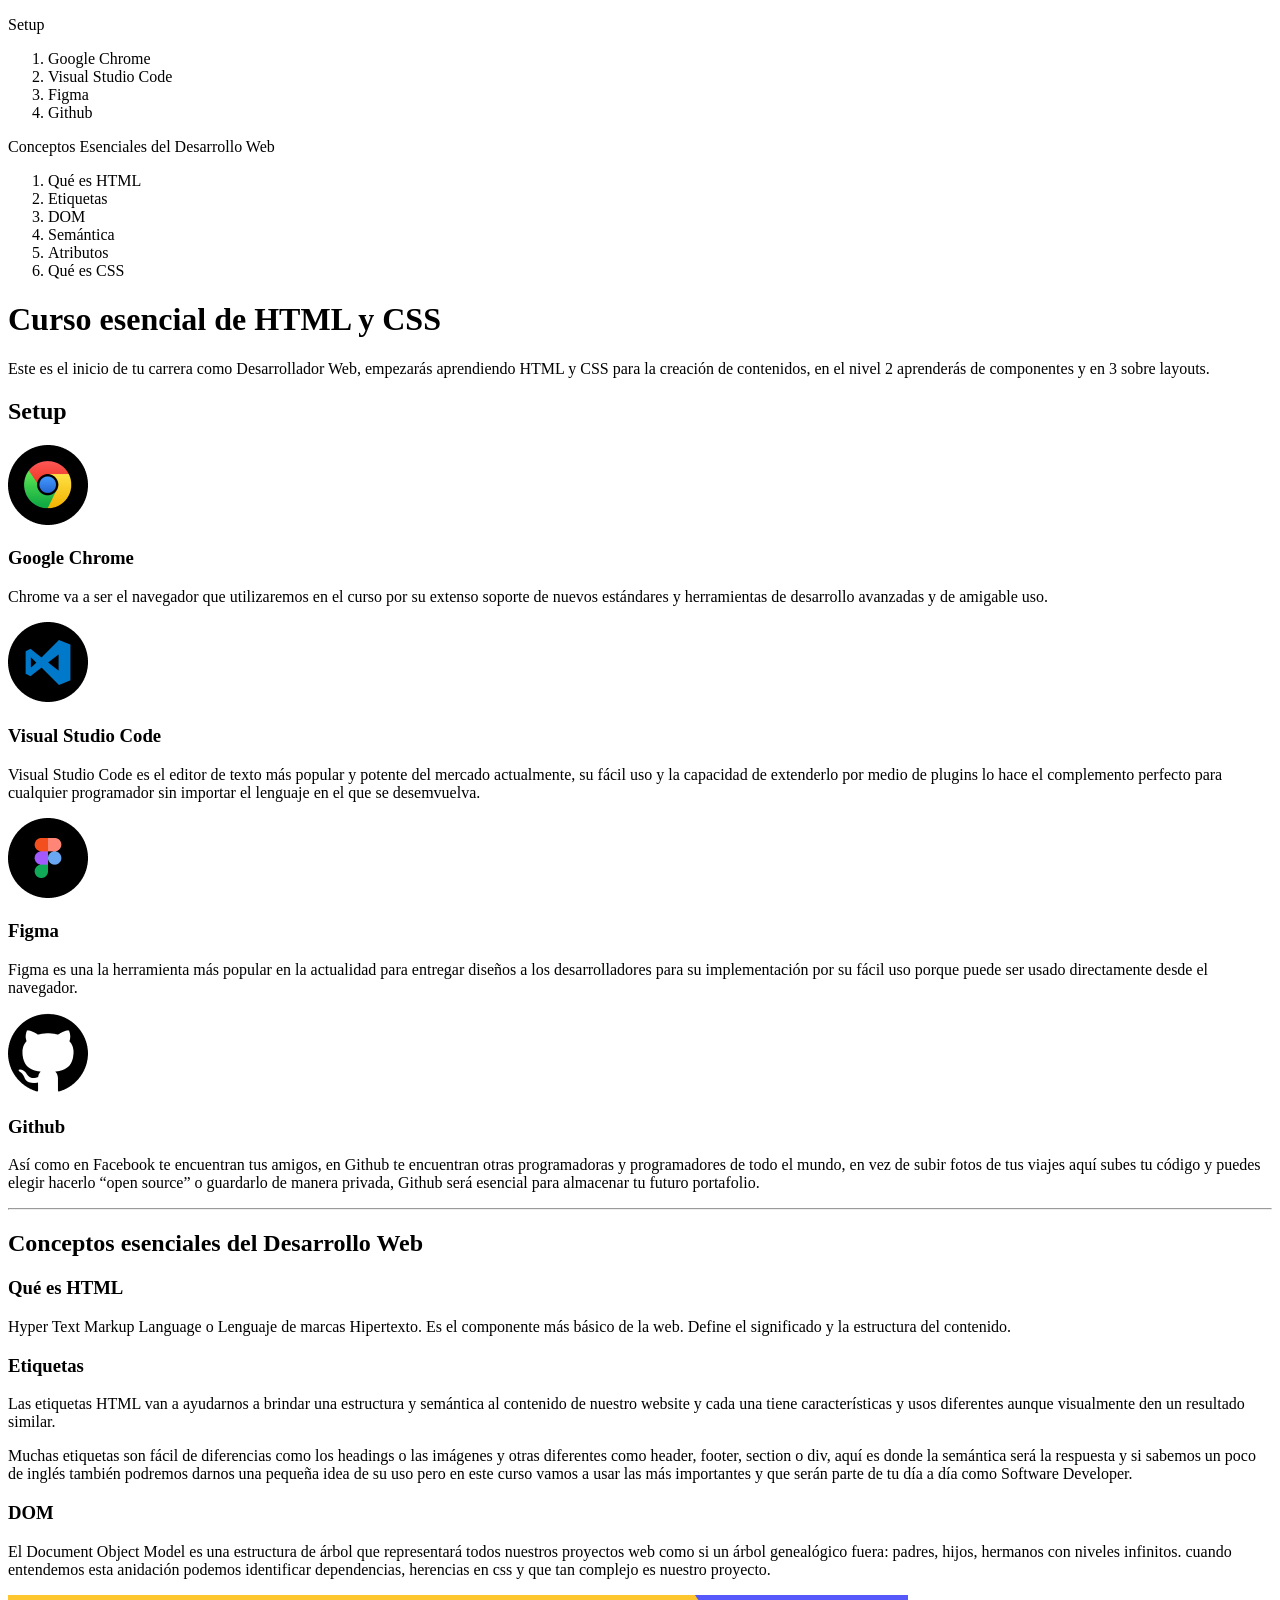
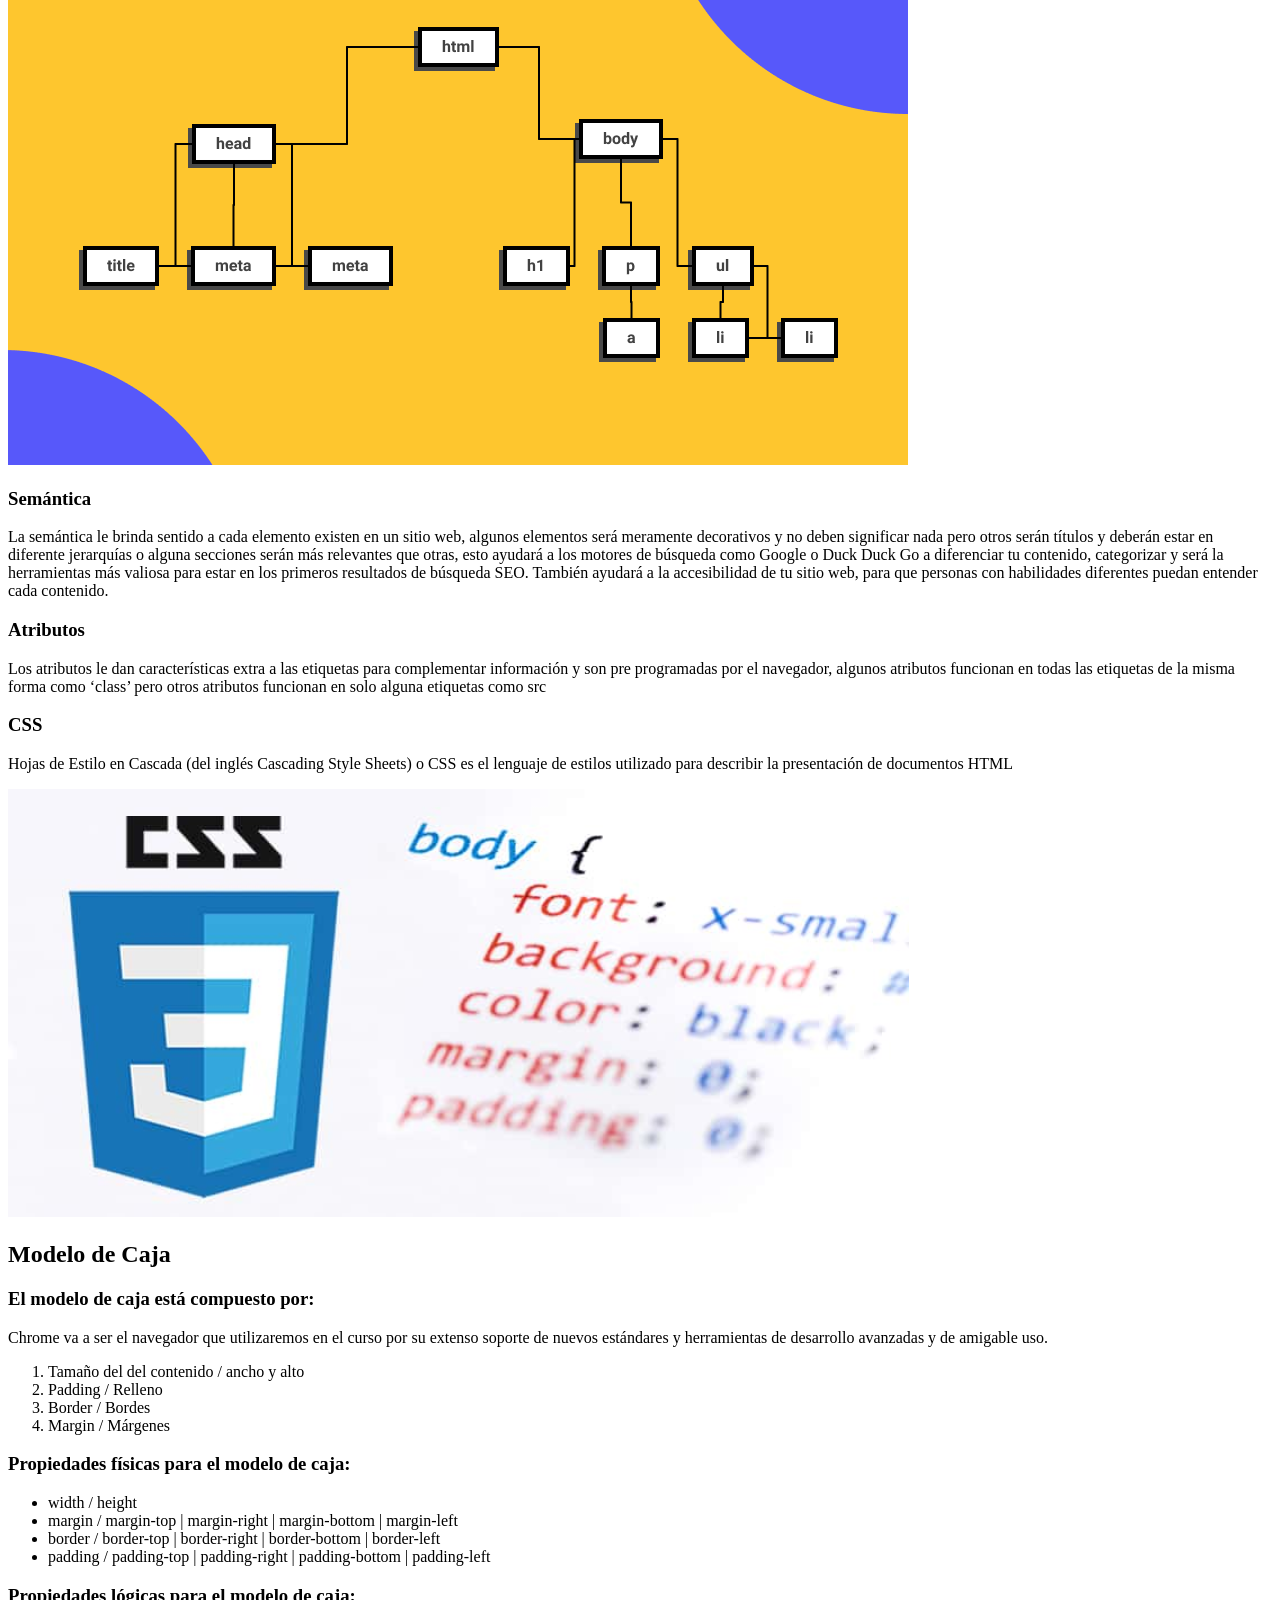
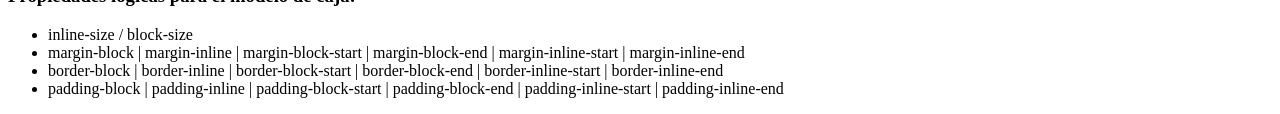
==== commit 97cfd6c5: "clase 15" ====
--- a/index.html
+++ b/index.html
@@ -1,12 +1,120 @@
 <!DOCTYPE html>
 <html lang="en">
-<head>
-  <meta charset="UTF-8">
-  <meta http-equiv="X-UA-Compatible" content="IE=edge">
-  <meta name="viewport" content="width=device-width, initial-scale=1.0">
-  <title>Document</title>
-</head>
-<body>
+  <head>
+    <meta charset="UTF-8">
+    <meta http-equiv="X-UA-Compatible" content="IE=edge">
+    <meta name="viewport" content="width=device-width, initial-scale=1.0">
+    <title>El Blog de Alejandro</title>
+  </head>
+  <body>
+    <header>
+      <nav>
+        <p>Setup</p>
+        <ol>
+          <li>Google Chrome</li>
+          <li>Visual Studio Code</li>
+          <li>Figma</li>
+          <li>Github</li>
+        </ol>
+        <p>Conceptos Esenciales del Desarrollo Web</p>
+        <ol>
+          <li>Qué es HTML</li>
+          <li>Etiquetas</li>
+          <li>DOM</li>
+          <li>Semántica</li>
+          <li>Atributos</li>
+          <li>Qué es CSS</li>
+        </ol>
+      </nav>
+    </header>
+    <h1>Curso esencial de HTML y CSS</h1>
+    <p>Este es el inicio de tu carrera como Desarrollador Web, empezarás aprendiendo HTML y CSS para la creación de contenidos,
+      en el nivel 2 aprenderás de componentes y en 3 sobre layouts.</p>
+    <h2>Setup</h2>
+    <img src="images/google-chrome.png" alt="Logo de google chrome" title="Logo de google chrome">
+    <h3>Google Chrome</h3>
+    <p>Chrome va a ser el navegador que utilizaremos en el curso por su extenso soporte de nuevos estándares y herramientas de
+    desarrollo avanzadas y de amigable uso.</p>
 
-</body>
+    <img src="images/visual-studio-code.png" alt="Logo del editor de codigo visual studio code" title="Logo del editor de codigo visual studio code">
+    <h3>Visual Studio Code</h3>
+    <p>Visual Studio Code es el editor de texto más popular y potente del mercado actualmente, su fácil uso y la capacidad de
+    extenderlo por medio de plugins lo hace el complemento perfecto para cualquier programador sin importar el lenguaje en
+    el que se desemvuelva.</p>
+
+    <img src="images/figma.png" alt="Logo de Figma" title="Logo de figma">
+    <h3>Figma</h3>
+    <p>Figma es una la herramienta más popular en la actualidad para entregar diseños a los desarrolladores para su
+    implementación por su fácil uso porque puede ser usado directamente desde el navegador.</p>
+
+    <img src="images/github.png" alt="Logo de Github" title="Logo de Github">
+    <h3>Github</h3>
+    <p>Así como en Facebook te encuentran tus amigos, en Github te encuentran otras programadoras y programadores de todo el
+    mundo, en vez de subir fotos de tus viajes aquí subes tu código y puedes elegir hacerlo “open source” o guardarlo de
+    manera privada, Github será esencial para almacenar tu futuro portafolio.</p>
+
+    <hr>
+    <h2>Conceptos esenciales del Desarrollo Web</h2>
+    <h3>Qué es HTML</h3>
+    <p>Hyper Text Markup Language o Lenguaje de marcas Hipertexto. Es el componente más básico de la web. Define el significado
+    y la estructura del contenido.</p>
+
+    <h3>Etiquetas</h3>
+    <p>Las etiquetas HTML van a ayudarnos a brindar una estructura y semántica al contenido de nuestro website y cada una tiene
+    características y usos diferentes aunque visualmente den un resultado similar.</p>
+    <p>Muchas etiquetas son fácil de diferencias como los headings o las imágenes y otras diferentes como header, footer,
+    section o div, aquí es donde la semántica será la respuesta y si sabemos un poco de inglés también podremos darnos una
+    pequeña idea de su uso pero en este curso vamos a usar las más importantes y que serán parte de tu día a día como
+    Software Developer.</p>
+
+    <h3>DOM</h3>
+    <p>El Document Object Model es una estructura de árbol que representará todos nuestros proyectos web como si un árbol
+    genealógico fuera: padres, hijos, hermanos con niveles infinitos. cuando entendemos esta anidación podemos identificar
+    dependencias, herencias en css y que tan complejo es nuestro proyecto.</p>
+    <img src="images/dom.png" alt="Estructura de árbol que representa al Document Object Model" title="Estructura de árbol que representa al Document Object Model">
+
+    <h3>Semántica</h3>
+    <p>La semántica le brinda sentido a cada elemento existen en un sitio web, algunos elementos será meramente decorativos y
+    no deben significar nada pero otros serán títulos y deberán estar en diferente jerarquías o alguna secciones serán más
+    relevantes que otras, esto ayudará a los motores de búsqueda como Google o Duck Duck Go a diferenciar tu contenido,
+    categorizar y será la herramientas más valiosa para estar en los primeros resultados de búsqueda SEO. También ayudará a
+    la accesibilidad de tu sitio web, para que personas con habilidades diferentes puedan entender cada contenido.</p>
+
+    <h3>Atributos</h3>
+    <p>Los atributos le dan características extra a las etiquetas para complementar información y son pre programadas por el
+    navegador, algunos atributos funcionan en todas las etiquetas de la misma forma como ‘class’ pero otros atributos
+    funcionan en solo alguna etiquetas como src</p>
+
+    <h3>CSS</h3>
+    <p>Hojas de Estilo en Cascada (del inglés Cascading Style Sheets) o CSS es el lenguaje de estilos utilizado para describir
+    la presentación de documentos HTML</p>
+    <img src="images/css.png" alt="CSS" title="CSS">
+
+    <h2>Modelo de Caja</h2>
+    <h3>El modelo de caja está compuesto por:</h3>
+    <p>Chrome va a ser el navegador que utilizaremos en el curso por su extenso soporte de nuevos estándares y herramientas de
+    desarrollo avanzadas y de amigable uso.</p>
+    <ol>
+      <li>Tamaño del del contenido / ancho y alto</li>
+      <li>Padding / Relleno</li>
+      <li>Border / Bordes</li>
+      <li>Margin / Márgenes</li>
+    </ol>
+
+    <h3>Propiedades físicas para el modelo de caja:</h3>
+    <ul>
+      <li>width / height</li>
+      <li>margin / margin-top | margin-right | margin-bottom | margin-left</li>
+      <li>border / border-top | border-right | border-bottom | border-left</li>
+      <li>padding / padding-top | padding-right | padding-bottom | padding-left</li>
+    </ul>
+
+    <h3>Propiedades lógicas para el modelo de caja:</h3>
+    <ul>
+      <li>inline-size / block-size</li>
+      <li>margin-block | margin-inline | margin-block-start | margin-block-end | margin-inline-start | margin-inline-end</li>
+      <li>border-block | border-inline | border-block-start | border-block-end | border-inline-start | border-inline-end</li>
+      <li>padding-block | padding-inline | padding-block-start | padding-block-end | padding-inline-start | padding-inline-end</li>
+    </ul>
+  </body>
 </html>
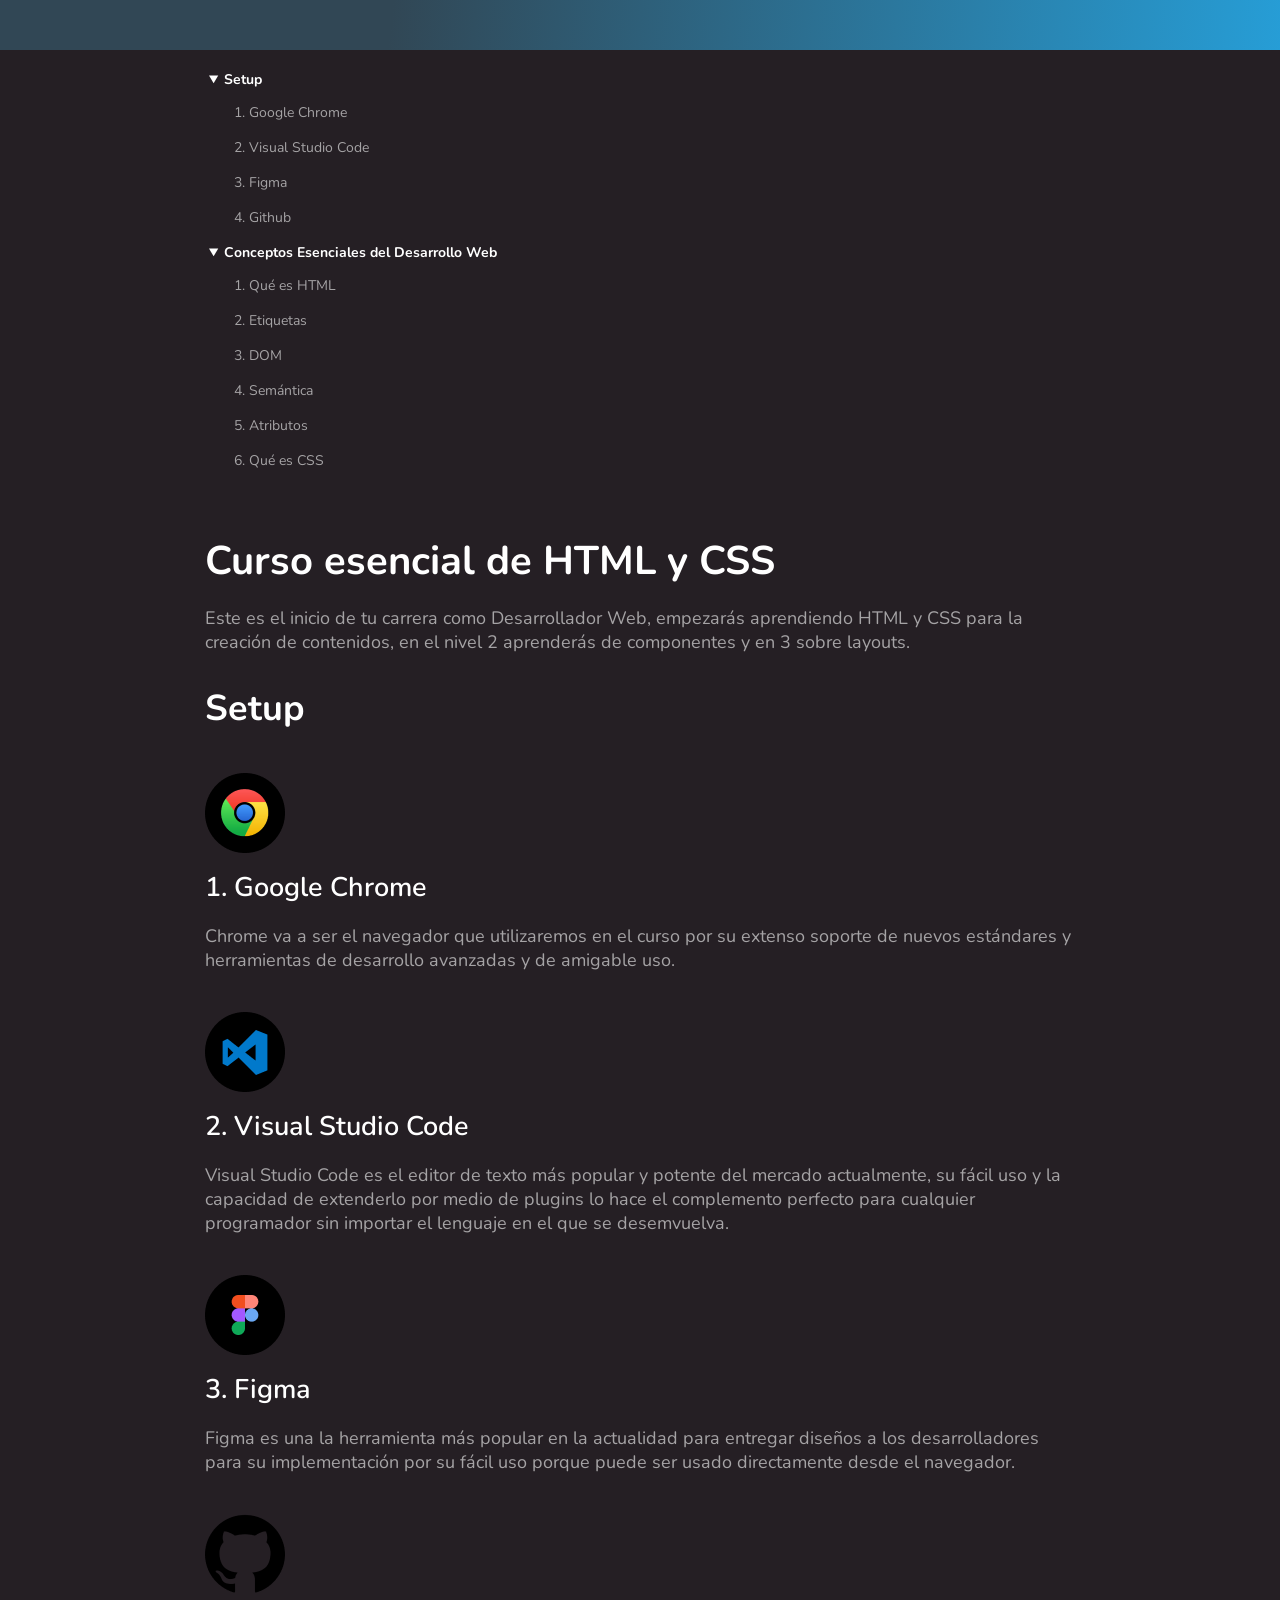
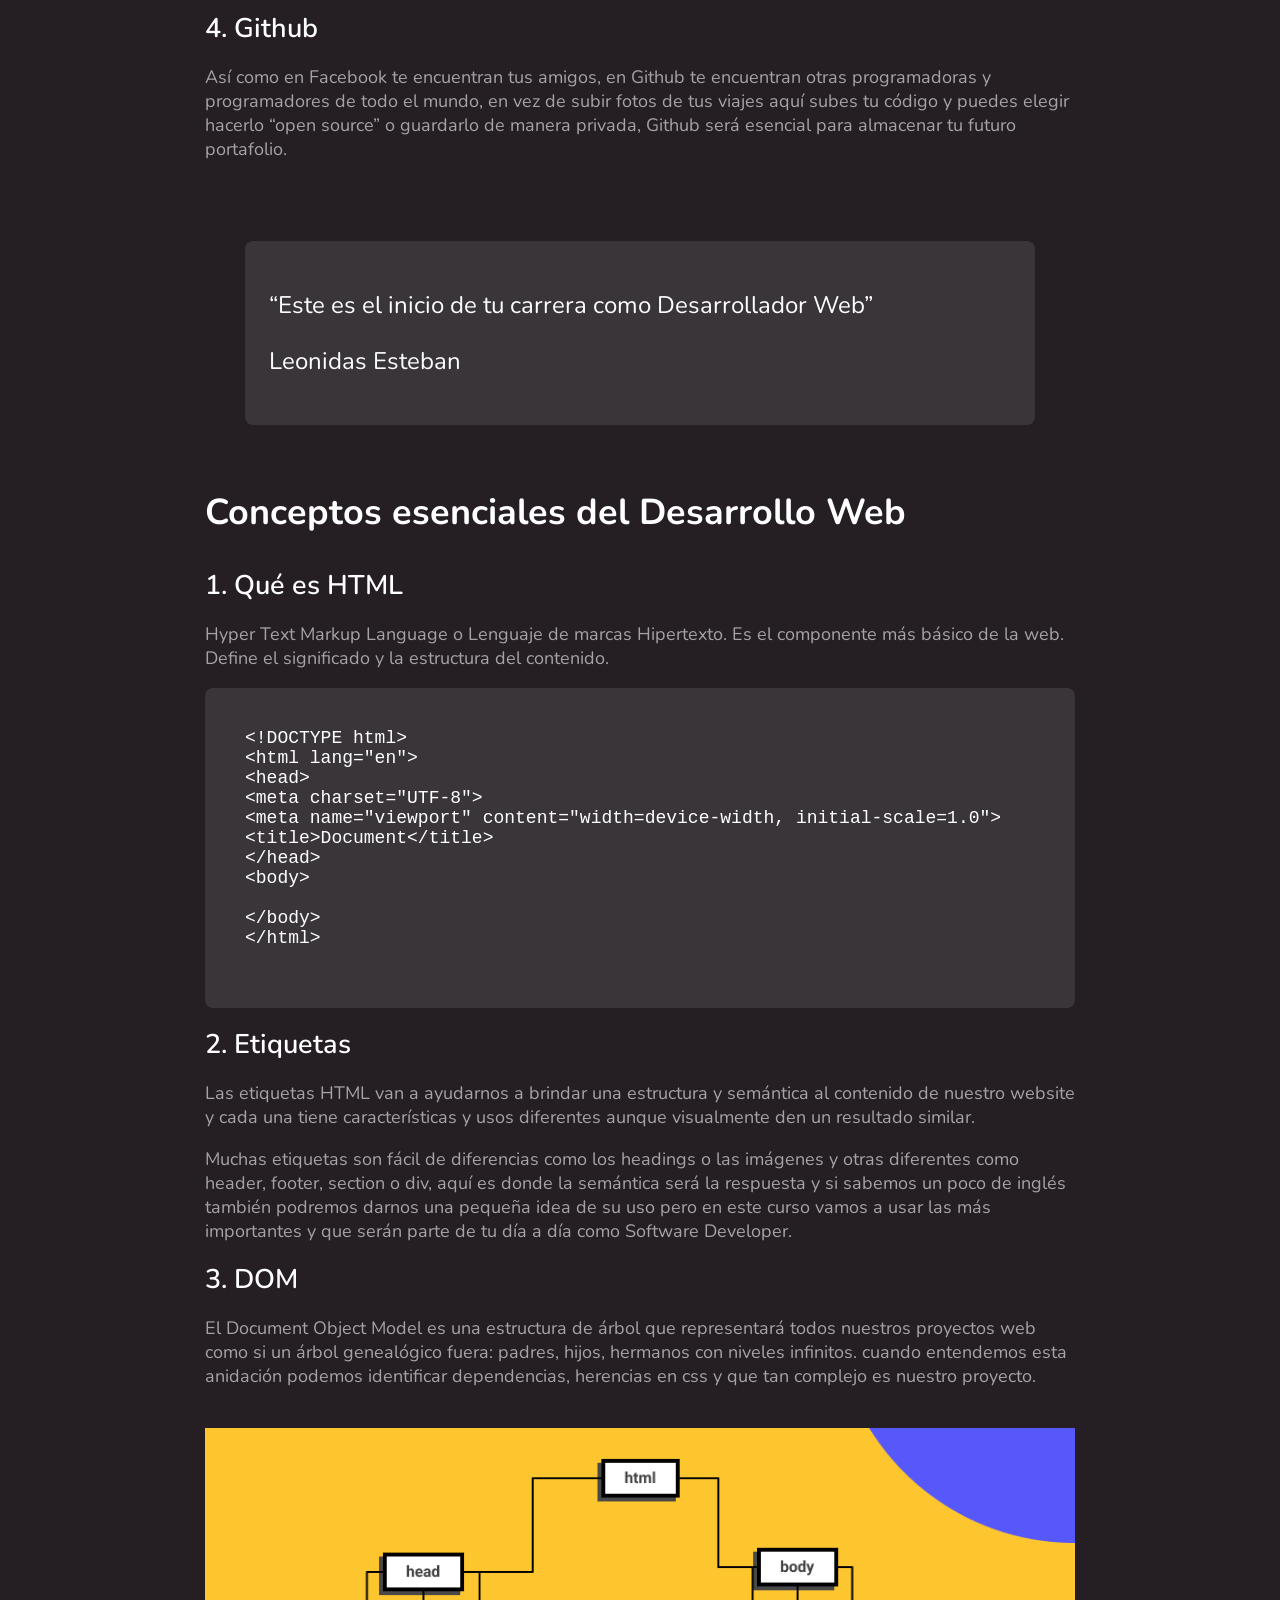
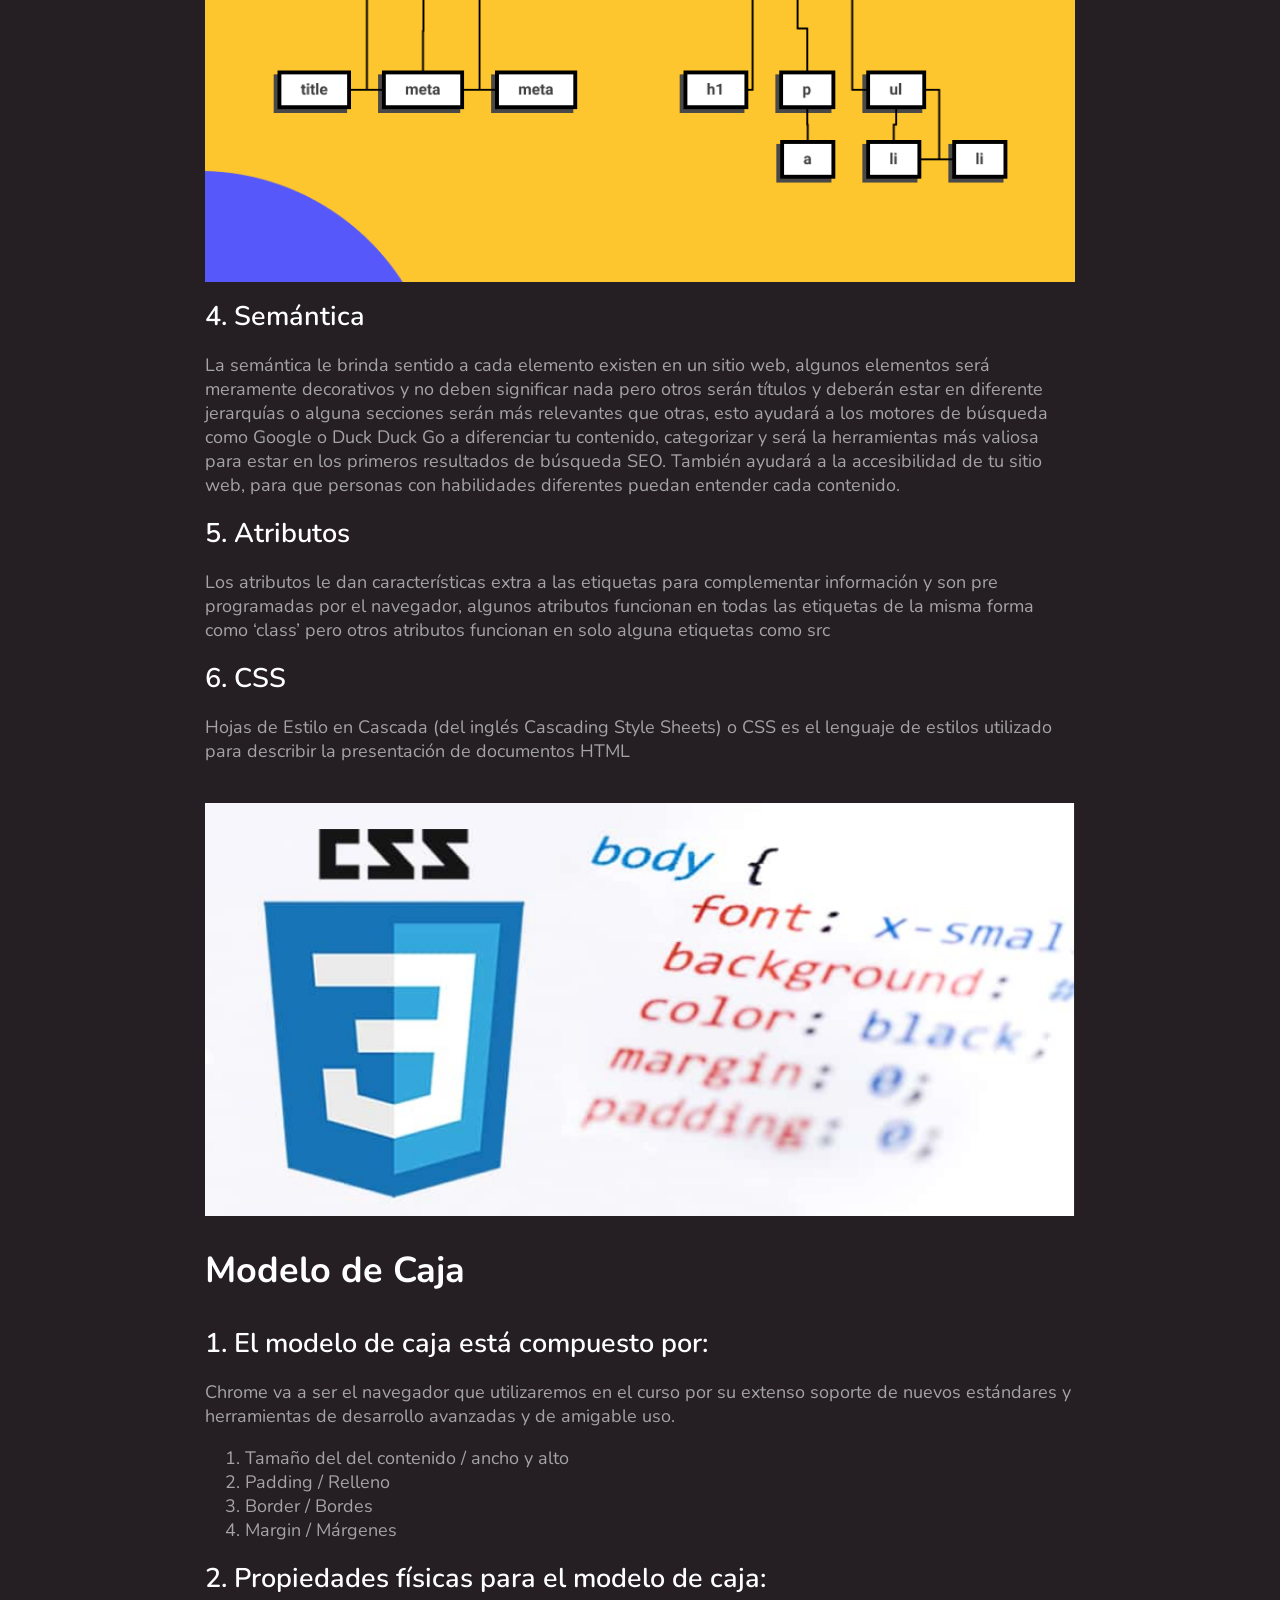
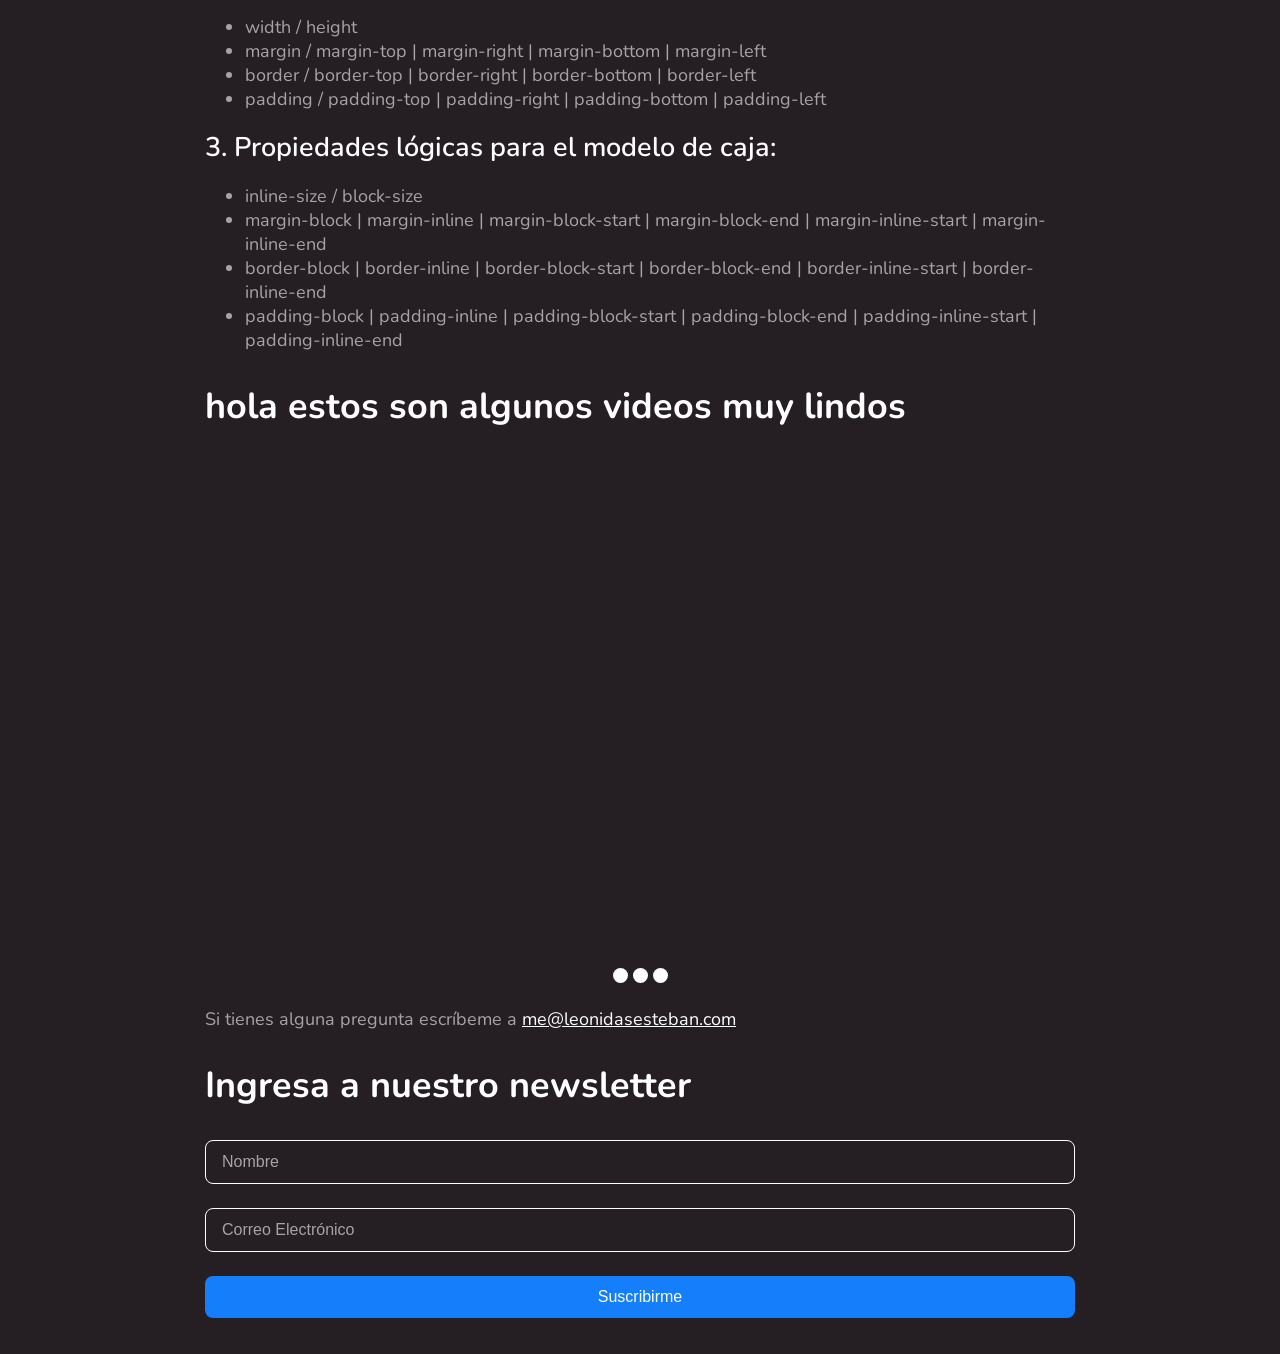
==== commit e60edbdd: "update" ====
--- a/index.html
+++ b/index.html
@@ -4,117 +4,242 @@
     <meta charset="UTF-8">
     <meta http-equiv="X-UA-Compatible" content="IE=edge">
     <meta name="viewport" content="width=device-width, initial-scale=1.0">
+    <!-- <link rel="stylesheet" href="./css/styles-physical.css"> -->
+    <link rel="stylesheet" href="./css/styles-logical.css">
+    <!-- <link rel="preconnect" href="https://fonts.googleapis.com">
+    <link rel="preconnect" href="https://fonts.gstatic.com" crossorigin>
+    <link href="https://fonts.googleapis.com/css2?family=Roboto:ital,wght@0,400;0,700;1,400;1,700&display=swap"
+      rel="stylesheet"> -->
+    <link rel="preconnect" href="https://fonts.googleapis.com">
+    <link rel="preconnect" href="https://fonts.gstatic.com" crossorigin>
+    <link href="https://fonts.googleapis.com/css2?family=Nunito:ital,wght@0,400;0,600;0,700;1,400;1,700&display=swap"
+      rel="stylesheet">
     <title>El Blog de Alejandro</title>
   </head>
   <body>
-    <header>
-      <nav>
-        <p>Setup</p>
-        <ol>
-          <li>Google Chrome</li>
-          <li>Visual Studio Code</li>
-          <li>Figma</li>
-          <li>Github</li>
-        </ol>
-        <p>Conceptos Esenciales del Desarrollo Web</p>
-        <ol>
-          <li>Qué es HTML</li>
-          <li>Etiquetas</li>
-          <li>DOM</li>
-          <li>Semántica</li>
-          <li>Atributos</li>
-          <li>Qué es CSS</li>
-        </ol>
-      </nav>
-    </header>
-    <h1>Curso esencial de HTML y CSS</h1>
-    <p>Este es el inicio de tu carrera como Desarrollador Web, empezarás aprendiendo HTML y CSS para la creación de contenidos,
-      en el nivel 2 aprenderás de componentes y en 3 sobre layouts.</p>
-    <h2>Setup</h2>
-    <img src="images/google-chrome.png" alt="Logo de google chrome" title="Logo de google chrome">
-    <h3>Google Chrome</h3>
-    <p>Chrome va a ser el navegador que utilizaremos en el curso por su extenso soporte de nuevos estándares y herramientas de
-    desarrollo avanzadas y de amigable uso.</p>
-
-    <img src="images/visual-studio-code.png" alt="Logo del editor de codigo visual studio code" title="Logo del editor de codigo visual studio code">
-    <h3>Visual Studio Code</h3>
-    <p>Visual Studio Code es el editor de texto más popular y potente del mercado actualmente, su fácil uso y la capacidad de
-    extenderlo por medio de plugins lo hace el complemento perfecto para cualquier programador sin importar el lenguaje en
-    el que se desemvuelva.</p>
-
-    <img src="images/figma.png" alt="Logo de Figma" title="Logo de figma">
-    <h3>Figma</h3>
-    <p>Figma es una la herramienta más popular en la actualidad para entregar diseños a los desarrolladores para su
-    implementación por su fácil uso porque puede ser usado directamente desde el navegador.</p>
-
-    <img src="images/github.png" alt="Logo de Github" title="Logo de Github">
-    <h3>Github</h3>
-    <p>Así como en Facebook te encuentran tus amigos, en Github te encuentran otras programadoras y programadores de todo el
-    mundo, en vez de subir fotos de tus viajes aquí subes tu código y puedes elegir hacerlo “open source” o guardarlo de
-    manera privada, Github será esencial para almacenar tu futuro portafolio.</p>
-
-    <hr>
-    <h2>Conceptos esenciales del Desarrollo Web</h2>
-    <h3>Qué es HTML</h3>
-    <p>Hyper Text Markup Language o Lenguaje de marcas Hipertexto. Es el componente más básico de la web. Define el significado
-    y la estructura del contenido.</p>
-
-    <h3>Etiquetas</h3>
-    <p>Las etiquetas HTML van a ayudarnos a brindar una estructura y semántica al contenido de nuestro website y cada una tiene
-    características y usos diferentes aunque visualmente den un resultado similar.</p>
-    <p>Muchas etiquetas son fácil de diferencias como los headings o las imágenes y otras diferentes como header, footer,
-    section o div, aquí es donde la semántica será la respuesta y si sabemos un poco de inglés también podremos darnos una
-    pequeña idea de su uso pero en este curso vamos a usar las más importantes y que serán parte de tu día a día como
-    Software Developer.</p>
-
-    <h3>DOM</h3>
-    <p>El Document Object Model es una estructura de árbol que representará todos nuestros proyectos web como si un árbol
-    genealógico fuera: padres, hijos, hermanos con niveles infinitos. cuando entendemos esta anidación podemos identificar
-    dependencias, herencias en css y que tan complejo es nuestro proyecto.</p>
-    <img src="images/dom.png" alt="Estructura de árbol que representa al Document Object Model" title="Estructura de árbol que representa al Document Object Model">
-
-    <h3>Semántica</h3>
-    <p>La semántica le brinda sentido a cada elemento existen en un sitio web, algunos elementos será meramente decorativos y
-    no deben significar nada pero otros serán títulos y deberán estar en diferente jerarquías o alguna secciones serán más
-    relevantes que otras, esto ayudará a los motores de búsqueda como Google o Duck Duck Go a diferenciar tu contenido,
-    categorizar y será la herramientas más valiosa para estar en los primeros resultados de búsqueda SEO. También ayudará a
-    la accesibilidad de tu sitio web, para que personas con habilidades diferentes puedan entender cada contenido.</p>
-
-    <h3>Atributos</h3>
-    <p>Los atributos le dan características extra a las etiquetas para complementar información y son pre programadas por el
-    navegador, algunos atributos funcionan en todas las etiquetas de la misma forma como ‘class’ pero otros atributos
-    funcionan en solo alguna etiquetas como src</p>
-
-    <h3>CSS</h3>
-    <p>Hojas de Estilo en Cascada (del inglés Cascading Style Sheets) o CSS es el lenguaje de estilos utilizado para describir
-    la presentación de documentos HTML</p>
-    <img src="images/css.png" alt="CSS" title="CSS">
-
-    <h2>Modelo de Caja</h2>
-    <h3>El modelo de caja está compuesto por:</h3>
-    <p>Chrome va a ser el navegador que utilizaremos en el curso por su extenso soporte de nuevos estándares y herramientas de
-    desarrollo avanzadas y de amigable uso.</p>
-    <ol>
-      <li>Tamaño del del contenido / ancho y alto</li>
-      <li>Padding / Relleno</li>
-      <li>Border / Bordes</li>
-      <li>Margin / Márgenes</li>
-    </ol>
-
-    <h3>Propiedades físicas para el modelo de caja:</h3>
-    <ul>
-      <li>width / height</li>
-      <li>margin / margin-top | margin-right | margin-bottom | margin-left</li>
-      <li>border / border-top | border-right | border-bottom | border-left</li>
-      <li>padding / padding-top | padding-right | padding-bottom | padding-left</li>
-    </ul>
-
-    <h3>Propiedades lógicas para el modelo de caja:</h3>
-    <ul>
-      <li>inline-size / block-size</li>
-      <li>margin-block | margin-inline | margin-block-start | margin-block-end | margin-inline-start | margin-inline-end</li>
-      <li>border-block | border-inline | border-block-start | border-block-end | border-inline-start | border-inline-end</li>
-      <li>padding-block | padding-inline | padding-block-start | padding-block-end | padding-inline-start | padding-inline-end</li>
-    </ul>
+    <div class="hero"></div>
+    <div class="header">
+      <div class="wrapper">
+        <div class="header-content">
+          <header>
+            <nav>
+              <details open>
+                <summary>
+                  Setup
+                </summary>
+                <ol>
+                  <li><a href="#google-chrome">Google Chrome</a></li>
+                  <li><a href="#vsc">Visual Studio Code</a></li>
+                  <li><a href="#figma">Figma</a></li>
+                  <li><a href="#github">Github</a></li>
+                </ol>
+              </details>
+
+              <details open>
+                <summary>
+                  Conceptos Esenciales del Desarrollo Web
+                </summary>
+                <ol>
+                  <li><a href="#html">Qué es HTML</a></li>
+                  <li><a href="#etiquetas">Etiquetas</a></li>
+                  <li><a href="#dom">DOM</a></li>
+                  <li><a href="#semantica">Semántica</a></li>
+                  <li><a href="#atributos">Atributos</a></li>
+                  <li><a href="#css">Qué es CSS</a></li>
+                </ol>
+              </details>
+            </nav>
+          </header>
+        </div>
+      </div>
+    </div>
+
+    <main class="main">
+      <div class="wrapper">
+        <div class="main-content">
+          <h1>Curso esencial de HTML y CSS</h1>
+          <p>Este es el inicio de tu carrera como Desarrollador Web, empezarás aprendiendo HTML y CSS para la creación de
+            contenidos,
+            en el nivel 2 aprenderás de componentes y en 3 sobre layouts.</p>
+          <hr>
+          <section class="section-content">
+
+            <h2>Setup</h2>
+            <img src="images/google-chrome.png" alt="Logo de google chrome" title="Logo de google chrome">
+            <h3 id="google-chrome">Google Chrome</h3>
+            <p>Chrome va a ser el navegador que utilizaremos en el curso por su extenso soporte de nuevos estándares y
+              herramientas de
+              desarrollo avanzadas y de amigable uso.</p>
+
+            <img src="images/visual-studio-code.png" alt="Logo del editor de codigo visual studio code"
+              title="Logo del editor de codigo visual studio code">
+            <h3 id="vsc">Visual Studio Code</h3>
+            <p>Visual Studio Code es el editor de texto más popular y potente del mercado actualmente, su fácil uso y la capacidad
+              de
+              extenderlo por medio de plugins lo hace el complemento perfecto para cualquier programador sin importar el lenguaje
+              en
+              el que se desemvuelva.</p>
+
+            <img src="images/figma.png" alt="Logo de Figma" title="Logo de figma">
+            <h3 id="figma">Figma</h3>
+            <p>Figma es una la herramienta más popular en la actualidad para entregar diseños a los desarrolladores para su
+              implementación por su fácil uso porque puede ser usado directamente desde el navegador.</p>
+
+            <img src="images/github.png" alt="Logo de Github" title="Logo de Github">
+            <h3 id="github">Github</h3>
+            <p>Así como en Facebook te encuentran tus amigos, en Github te encuentran otras programadoras y programadores de todo
+              el
+              mundo, en vez de subir fotos de tus viajes aquí subes tu código y puedes elegir hacerlo “open source” o guardarlo de
+              manera privada, Github será esencial para almacenar tu futuro portafolio.</p>
+            <blockquote>
+              <p>“Este es el inicio de tu carrera como Desarrollador Web”</p>
+              <p><span>Leonidas Esteban</span></p>
+            </blockquote>
+
+          </section>
+          <hr>
+          <section class="section-content">
+
+            <h2>Conceptos esenciales del Desarrollo Web</h2>
+            <h3 id="html">Qué es HTML</h3>
+            <p>Hyper Text Markup Language o Lenguaje de marcas Hipertexto. Es el componente más básico de la web. Define el
+              significado
+              y la estructura del contenido.</p>
+            <pre>
+&lt;!DOCTYPE html&gt;
+&lt;html lang=&quot;en&quot;&gt;
+&lt;head&gt;
+&lt;meta charset=&quot;UTF-8&quot;&gt;
+&lt;meta name=&quot;viewport&quot; content=&quot;width=device-width, initial-scale=1.0&quot;&gt;
+&lt;title&gt;Document&lt;/title&gt;
+&lt;/head&gt;
+&lt;body&gt;
+
+&lt;/body&gt;
+&lt;/html&gt;
+            </pre>
+
+            <h3 id="etiquetas">Etiquetas</h3>
+            <p>Las etiquetas HTML van a ayudarnos a brindar una estructura y semántica al contenido de nuestro website y cada una
+              tiene
+              características y usos diferentes aunque visualmente den un resultado similar.</p>
+            <p>Muchas etiquetas son fácil de diferencias como los headings o las imágenes y otras diferentes como header, footer,
+              section o div, aquí es donde la semántica será la respuesta y si sabemos un poco de inglés también podremos darnos
+              una
+              pequeña idea de su uso pero en este curso vamos a usar las más importantes y que serán parte de tu día a día como
+              Software Developer.</p>
+
+            <h3 id="dom">DOM</h3>
+            <p>El Document Object Model es una estructura de árbol que representará todos nuestros proyectos web como si un árbol
+              genealógico fuera: padres, hijos, hermanos con niveles infinitos. cuando entendemos esta anidación podemos
+              identificar
+              dependencias, herencias en css y que tan complejo es nuestro proyecto.</p>
+            <img src="images/dom.png" alt="Estructura de árbol que representa al Document Object Model"
+              title="Estructura de árbol que representa al Document Object Model">
+
+            <h3 id="semantica">Semántica</h3>
+            <p>La semántica le brinda sentido a cada elemento existen en un sitio web, algunos elementos será meramente
+              decorativos y
+              no deben significar nada pero otros serán títulos y deberán estar en diferente jerarquías o alguna secciones serán
+              más
+              relevantes que otras, esto ayudará a los motores de búsqueda como Google o Duck Duck Go a diferenciar tu contenido,
+              categorizar y será la herramientas más valiosa para estar en los primeros resultados de búsqueda SEO. También
+              ayudará a
+              la accesibilidad de tu sitio web, para que personas con habilidades diferentes puedan entender cada contenido.</p>
+
+            <h3 id="atributos">Atributos</h3>
+            <p>Los atributos le dan características extra a las etiquetas para complementar información y son pre programadas por
+              el
+              navegador, algunos atributos funcionan en todas las etiquetas de la misma forma como ‘class’ pero otros atributos
+              funcionan en solo alguna etiquetas como src</p>
+
+            <h3 id="css">CSS</h3>
+            <p>Hojas de Estilo en Cascada (del inglés Cascading Style Sheets) o CSS es el lenguaje de estilos utilizado para
+              describir
+              la presentación de documentos HTML</p>
+            <img src="images/css.png" alt="CSS" title="CSS">
+          </section>
+
+          <section class="section-content">
+
+            <h2>Modelo de Caja</h2>
+            <h3>El modelo de caja está compuesto por:</h3>
+            <p>Chrome va a ser el navegador que utilizaremos en el curso por su extenso soporte de nuevos estándares y
+              herramientas de
+              desarrollo avanzadas y de amigable uso.</p>
+            <ol>
+              <li>Tamaño del del contenido / ancho y alto</li>
+              <li>Padding / Relleno</li>
+              <li>Border / Bordes</li>
+              <li>Margin / Márgenes</li>
+            </ol>
+
+            <h3>Propiedades físicas para el modelo de caja:</h3>
+            <ul>
+              <li>width / height</li>
+              <li>margin / margin-top | margin-right | margin-bottom | margin-left</li>
+              <li>border / border-top | border-right | border-bottom | border-left</li>
+              <li>padding / padding-top | padding-right | padding-bottom | padding-left</li>
+            </ul>
+
+            <h3>Propiedades lógicas para el modelo de caja:</h3>
+            <ul>
+              <li>inline-size / block-size</li>
+              <li>margin-block | margin-inline | margin-block-start | margin-block-end | margin-inline-start | margin-inline-end
+              </li>
+              <li>border-block | border-inline | border-block-start | border-block-end | border-inline-start | border-inline-end
+              </li>
+              <li>padding-block | padding-inline | padding-block-start | padding-block-end | padding-inline-start |
+                padding-inline-end</li>
+            </ul>
+          </section>
+          <h2>hola estos son algunos videos muy lindos</h2>
+          <div class="slider">
+            <scroll-container class="slider-container">
+              <scroll-page class="slider-slide" id="video-1">
+                <iframe class="video" width="560" height="315" src="https://www.youtube.com/embed/5f5Ig_U2Bpk" title="YouTube video player"
+                  frameborder="0"
+                  allow="accelerometer; autoplay; clipboard-write; encrypted-media; gyroscope; picture-in-picture; web-share"
+                  allowfullscreen></iframe>
+              </scroll-page>
+              <scroll-page class="slider-slide" id="video-2">
+                <iframe class="video" width="560" height="315" src="https://www.youtube.com/embed/5f5Ig_U2Bpk" title="YouTube video player"
+                  frameborder="0"
+                  allow="accelerometer; autoplay; clipboard-write; encrypted-media; gyroscope; picture-in-picture; web-share"
+                  allowfullscreen></iframe>
+              </scroll-page>
+              <scroll-page class="slider-slide" id="video-3">
+                <iframe class="video" width="560" height="315" src="https://www.youtube.com/embed/5f5Ig_U2Bpk" title="YouTube video player"
+                  frameborder="0"
+                  allow="accelerometer; autoplay; clipboard-write; encrypted-media; gyroscope; picture-in-picture; web-share"
+                  allowfullscreen></iframe>
+              </scroll-page>
+            </scroll-container>
+            <div class="slider-bullet-list">
+              <a href="#video-1" class="slider-bullet"></a>
+              <a href="#video-2" class="slider-bullet"></a>
+              <a href="#video-3" class="slider-bullet"></a>
+            </div>
+          </div>
+
+          <p>Si tienes alguna pregunta escríbeme a <a href="mailto:me@leonidasesteban.com">me@leonidasesteban.com</a></p>
+          <div class="section-content">
+            <h2>Ingresa a nuestro newsletter</h2>
+            <form action="#" class="form">
+              <!-- <select name="" id="">
+                <option value="">curso 1</option>
+                <option value="">curso 2</option>
+              </select>
+              <input type="checkbox">
+              <input type="radio"> -->
+              <input type="text" required placeholder="Nombre">
+              <input type="email" required placeholder="Correo Electrónico">
+              <input type="submit" value="Suscribirme">
+            </form>
+          </div>
+        </div>
+      </div>
+
+    </main>
   </body>
 </html>
--- a/css/styles-physical.css
+++ b/css/styles-physical.css
@@ -0,0 +1,219 @@
+@font-face {
+  font-family: charter;
+  src: url(./../fonts/charter-regular.otf);
+  font-style: normal;
+  font-weight: 400;
+}
+
+@font-face {
+  font-family: charter;
+  src: url(./../fonts/charter-italic.otf);
+  font-style: italic;
+  font-weight: 400;
+}
+
+@font-face {
+  font-family: charter;
+  src: url(./../fonts/charter-bold.otf);
+  font-style: normal;
+  font-weight: bold;
+}
+
+@font-face {
+  font-family: charter;
+  src: url(./../fonts/charter-bold-italic.otf);
+  font-style: italic;
+  font-weight: bold;
+}
+
+:root {
+  font-size: 18px;
+  --gray30: #212121;
+  --gray20: #212429;
+  --gray10: #616161;
+}
+
+html{
+  scroll-behavior: smooth;
+}
+
+body {
+  color: var(--gray30);
+  font-family: 'Roboto', sans-serif;
+  /* font-family: charter; */
+  margin: 0;
+}
+
+a {
+  color: var(--gray30);
+}
+
+header {
+  font-size: 14px;
+  color: var(--gray10);
+  /* position: relative; se activa 4 propiedades top right bottom left para  mover elemento desde el lugar fisico sin que se altere el lado fisico */
+  /* z-index pones elemento sobre otro  ejemplo z-index: -10; */
+  /* position: absolute; el contenido se pierde y se ubica segun en el espacio designado en el dom */
+  /* position: fixed;
+  position: sticky; */
+  width: 188px;
+  position: absolute;
+  top: 64px;
+  left: -232px;
+  z-index: 1;
+}
+
+header a {
+  /* --gray10 : red; */
+  color: var(--gray10);
+  text-decoration: none;
+}
+header a:hover {
+  color: var(--gray30);
+}
+
+nav details summary {
+  font-weight: bold;
+  line-height: 24px;
+}
+
+header li {
+  margin-bottom: 16px;
+}
+
+h1 {
+  font-size: 60px;
+  /* 60px/16px = 3,75  calculo para sacar un 1em*/
+  /* font-size: 3.75; */
+  /* margin: top right bottom left; */
+  margin-top: 64px;
+  margin-bottom: 16px;
+  font-weight: normal;
+
+}
+
+hr {
+  margin: 64px 0;
+}
+
+/* h1 ~ p {
+  margin-bottom: 64px;
+} */
+
+h2 {
+  font-size: 2em;
+  margin: 64px 0 40px;
+  font-weight: normal;
+}
+
+h3 {
+  font-size: 1.5em;
+  margin-top: 16px;
+  margin-bottom: 24px;
+  position: relative;
+}
+
+pre {
+  background: #FEC62E;
+  padding: 40px;
+  font-family: 'Roboto';
+  line-height: 24px;
+}
+
+blockquote {
+  margin: 32px 0;
+  padding-left: 16px;
+  font-size: 24px;
+  /* border: 1px solid red; */
+  border-left: 4px solid var(--gray30);
+  line-height: 24px;
+}
+
+blockquote span {
+  color: var(--gray10);
+}
+
+blockquote span::before {
+  content: '-';
+}
+
+.header {
+  position: sticky;
+  top: 0;
+}
+
+.header-content{
+  position: relative;
+}
+
+/* .debug {
+  box-shadow: inset 0 0 0 50px red;
+  outline: 20px solid red;
+} */
+
+
+
+.wrapper {
+  width: 902px;
+  margin: auto;
+
+}
+
+.main-content {
+  /* padding: 20px; */
+}
+
+.section-content {
+  position: relative;
+  /* counter-reset: titleList; */
+  margin-top: 164px;
+
+}
+
+.section-content:first-of-type {
+  margin: 0;
+}
+
+.section-content h3 {
+  counter-increment: tittleList;
+  /* background: var(--gray30); */
+  padding-bottom: 8px;
+}
+
+.section-content img {
+  margin-top: 40px;
+}
+
+.hero {
+  background-image: linear-gradient(to top, rgba(255, 255, 255, .3), transparent), url('../images/pattern.png');
+  height: 350px;
+}
+.section-content ol li {
+  line-height: 24px;
+}
+
+.section-content ul li {
+  margin-bottom: 16px;
+}
+
+.section-content + hr {
+  display: none;
+}
+
+.section-content h3::before {
+  content: counter(tittleList, decimal) '. ';
+  /* content: "-" counter(tittleList, upper-roman) ".-"; */
+}
+
+.section-content h3::after {
+  content: '';
+  width: 80px;
+  height: 4px;
+  background: var(--gray30);
+  display: inline-block;
+  position: absolute;
+  left: 0;
+  bottom: 0;
+
+}
+
--- a/css/styles-logical.css
+++ b/css/styles-logical.css
@@ -0,0 +1,307 @@
+@font-face {
+  font-family: charter;
+  src: url(./../fonts/charter-regular.otf);
+  font-style: normal;
+  font-weight: 400;
+}
+
+@font-face {
+  font-family: charter;
+  src: url(./../fonts/charter-italic.otf);
+  font-style: italic;
+  font-weight: 400;
+}
+
+@font-face {
+  font-family: charter;
+  src: url(./../fonts/charter-bold.otf);
+  font-style: normal;
+  font-weight: bold;
+}
+
+@font-face {
+  font-family: charter;
+  src: url(./../fonts/charter-bold-italic.otf);
+  font-style: italic;
+  font-weight: bold;
+}
+
+:root{
+  font-size: 18px;
+  --white30: white;
+  --white20: #A5A3A5;
+  --white10: #3A3539;
+}
+
+body{
+  color: var(--white30);
+  font-family: 'Nunito', sans-serif;
+  /* font-family: 'Roboto', sans-serif; */
+  /* font-family: charter; */
+  background: #251f24;
+  margin: 0;
+  /* margin-inline: 100px;  en linea right left */
+  /* margin-inline-start: 50px; el inicio de la linea*/
+  /* margin-inline-end: 50px; al final de la linea*/
+  /* margin-block: 100px; en bloque top y bottom */
+  /* margin-block-start: 50px; del inicio del bloque donde esta posicionado el selector en el dom*/
+  /* margin-block-end: 50px; al final del bloque donde esta posicionado el selector en el dom*/
+
+}
+
+a {
+  color: var(--white30);
+  /* text-decoration: none; */
+}
+
+.header{
+
+}
+
+.header-content{
+  padding-inline: 20px;
+}
+
+header{
+  margin-block-start: 20px;
+  font-size: 14px;
+  color: var(--white);
+  /* position: absolute; */
+  /* top */
+  /* inset-block-start: 0; */
+  /* bottom */
+  /* inset-block-end: ; */
+  /* left */
+  /* inset-inline-start: -208px; */
+  /* right */
+  /* inset-inline-end: ; */
+  /* inline-size: 188px; */
+}
+
+header li {
+  color: var(--white20);
+  margin-block-end: 16px;
+}
+
+header a{
+  /* --gray10 : red; */
+  color: var(--white20);
+  text-decoration: none;
+}
+header a:hover {
+  color: var(--white30);
+}
+
+nav details summary{
+  font-weight: bold;
+}
+
+h1{
+  /* font-size: 60px; */
+  font-size: 40px;
+  margin-block-start: 64px;
+  margin-block-end: 16px;
+  /* 60px/16px = 3,75  calculo para sacar un 1em*/
+  /* font-size: 3.75; */
+  /* text-align: center; */
+  /* text-align: start; */
+  /* text-align: end; */
+}
+
+h2{
+  font-size: 2em;
+}
+
+h3{
+  font-size: 1.5em;
+  font-weight: 600;
+  margin-block: 16px;
+}
+
+/* h1, h2, h3 {
+  font-weight: normal;
+} */
+
+hr {
+  margin-block: 40px;
+  border-color: rgba(97, 97, 97, 0.2);
+}
+
+pre{
+  background: var(--white10);
+  padding: 40px;
+  /* para hacer scroll : overflow */
+  overflow: auto;
+  border-radius: 8px;
+  /* border-inline-start: 1px solid red; */
+  /* border-start-start-radius: 60px; */
+}
+
+p {
+  color: var(--white20);
+}
+
+ol li {
+  color: var(--white20);
+}
+
+ul li {
+  color: var(--white20);
+}
+
+.section-content{
+  counter-reset: titleList;
+}
+
+.section-content h3{
+  counter-increment: tittleList;
+}
+
+.hero{
+  background-image: linear-gradient(96.07deg, #314755 30.63%, #26A0DA 102.18%);
+  /* background-image: linear-gradient(to top, rgba(255, 255, 255, .3), transparent), url('../images/pattern.png'); */
+  block-size: 50px;
+}
+
+.section-content img {
+  margin-block-start: 40px;
+  display: block;
+  /* max-width: 100%; forma de valor fisica */
+  max-inline-size: 100%;
+}
+
+.section-content h3::before{
+  content: counter(tittleList, decimal) '. ';
+  /* content: "-" counter(tittleList, upper-roman) ".-"; */
+}
+
+/* .section-content h3::after{
+  content: '';
+  width: 32px;
+  height: 4px;
+  background: var(--white30);
+  display: inline-block;
+} */
+
+blockquote {
+  margin-block-start: 80px;
+  margin-block-end: 63px;
+  background-color: var(--white10);
+  border-radius: 8px;
+  line-height: 32px;
+  font-size: 24px;
+  padding-inline-end: 24px;
+  padding-inline-start: 24px;
+  padding-block-start: 24px;
+  padding-block-end: 24px;
+}
+
+blockquote p {
+  color: var(--white30);
+}
+
+.main hr {
+  display: none;
+}
+
+.wrapper {
+  /* max-width: 902px; valor en la forma fisica */
+  /* valor en la forma logica: */
+  max-inline-size: 902px;
+  /* inline-size: 902px; */
+  /* block-size: 300px; */
+  margin: auto;
+
+}
+
+.main-content {
+  padding-inline: 16px;
+}
+
+.slider{
+  /* border: 1px solid red; */
+}
+
+.slider-container{
+  /* block-size: 100px; */
+  display: block;
+  overflow: hidden;
+  scroll-behavior: smooth;
+  white-space: nowrap;
+  font-size: 0;
+}
+
+.video {
+  margin: 0;
+  /* border: 1px solid blue; */
+  display: inline-block;
+  width: 100%;
+  height: auto;
+  aspect-ratio: 16/9;
+}
+
+.slider-bullet-list{
+  text-align: center;
+  margin-block-start: 15px;
+}
+
+.slider-bullet{
+  display: inline-block;
+  inline-size: 15px;
+  block-size: 15px;
+  background: white;
+  border-radius: 50%;
+}
+
+.form input {
+  inline-size: 100%;
+  border: 1px solid var(--white30);
+  background: #251f24;
+  box-sizing: border-box;
+  border-radius: 8px;
+  padding-inline: 16px;
+  padding-block: 12px;
+  color: var(--white30);
+  font-size: 16px;
+  display: block;
+  margin-block-end: 24px;
+}
+
+.form input[type="submit"]{
+  background: #157EFB;
+  border: none;
+}
+
+.form input::-webkit-input-placeholder{
+  color: var(--white20);
+}
+
+@media screen and (min-width: 1366px){
+  h1{
+    font-size: 60px;
+    margin-block-start: 64px;
+  }
+
+  .hero{
+    block-size: 350px;
+  }
+  .header{
+    position: sticky;
+    inset-block-start: -45px;
+    /* inset: 0; para modal */
+  }
+
+  .header-content{
+    position: relative;
+    inset-block-start: 65px;
+    padding-inline: 0;
+  }
+
+  header{
+    position: absolute;
+    inset-block-start: 0;
+    inset-inline-start: -208px;
+    inline-size: 188px;
+  }
+
+}
